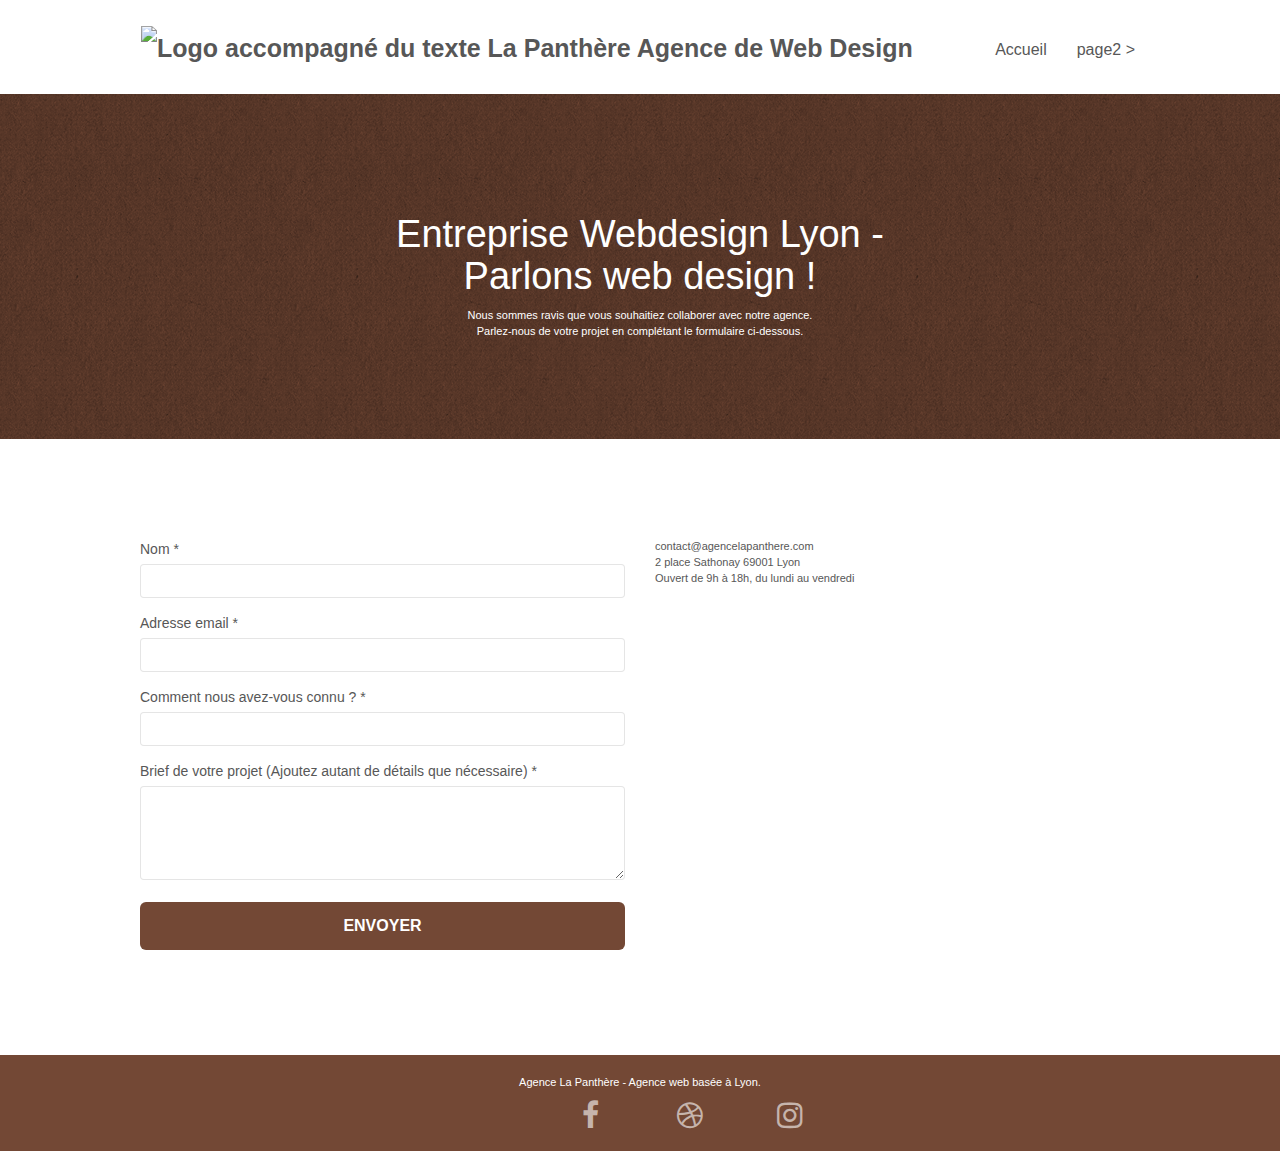
==== Entreprise-webdesign-Lyon-Contact.html @ c6a633c2 "Modification de la langue dans formulaire et suppression de l'attribut aria-required car inutile" ====
<!doctype html>
<html lang="fr">
<head>
    <meta charset="utf-8">
    <meta name="keywords" content="">
    <meta name="title" content="Entreprise Webdesign Lyon - La Panthère - Contact">
	<meta name="description" content="Vous recherchez une entreprise de webdesign à Lyon ou vous voulez tout simplement un site pour votre entreprise ? Vous êtes au bon endroit ! Découvrez les sites réalisés par notre équipe de graphistes et développeurs puis contactez-nous pour passer au votre.">
    <meta name="viewport" content="width=device-width, initial-scale=1.0, viewport-fit=cover">
	<meta name="robots" content="index, follow">
    <link rel="shortcut icon" type="image/png" href="favicon.jpg">
    
	<link rel="stylesheet" type="text/css" href="./css/bootstrap.css">
	<link rel="stylesheet" type="text/css" href="style.css">
	<link rel="stylesheet" type="text/css" href="./css/font-awesome.css">
	<link rel="stylesheet" type="text/css" href="./css/et-line.css">
	
    
	<script src="./js/jquery-2.1.0.js"></script>
	<script src="./js/bootstrap.js"></script>
	<script src="./js/blocs.js"></script>
	<script src="./js/jqBootstrapValidation.js"></script>
	<script src="./js/formHandler.js"></script>
    <title>page2</title>

    
<!-- Analytics -->
 
<!-- Analytics END -->
    
</head>
<body>
<!-- Principal conteneur -->
<div class="page-container">
    
<!-- bloc-0 -->
<header>
<div class="bloc bgc-white l-bloc " id="bloc-0">
	<div class="container bloc-sm">
		<nav class="navbar row">
			<div class="navbar-header">
				<a class="navbar-brand" href="index.html"><img src="img/agence-la-panthere-monochrome.svg" alt="Logo accompagné du texte La Panthère Agence de Web Design" height="40" /></a>
				<button id="nav-toggle" type="button" class="ui-navbar-toggle navbar-toggle" data-toggle="collapse" data-target=".navbar-1">
					<span class="sr-only">Toggle navigation</span><span class="icon-bar"></span><span class="icon-bar"></span><span class="icon-bar"></span>
				</button>
			</div>
			<div class="collapse navbar-collapse navbar-1 special-dropdown-nav">
				<ul class="site-navigation nav navbar-nav">
					<li>
						<a href="index.html">Accueil</a>
					</li>
					<li>
					</li>
					<li>
						<a href="Entreprise-webdesign-Lyon-Contact.html">page2 &gt;</a>
					</li>
				</ul>
			</div>
		</nav>
	</div>
</div>
</header>
<!-- bloc-0 END -->

<main>
<!-- bloc-6 -->
<div class="bloc bg-dots-bg bg-repeat bgc-atomic-tangerine d-bloc bloc-bg-texture texture-paper" id="bloc-6">
	<div class="container bloc-lg">
		<div class="row">
			<div class="col-sm-12">
				<h1 class="text-center hero-bloc-text tc-white">
					Entreprise Webdesign Lyon -<br>Parlons web design !
				</h1>
				<p class="text-center mg-lg tc-white tight-width-whitespace">
					Nous sommes ravis que vous souhaitiez collaborer avec notre agence.<br>
					Parlez-nous de votre projet en complétant le formulaire ci-dessous.
				</p>
			</div>
		</div>
	</div>
</div>
<!-- bloc-6 END -->

<!-- bloc-7 -->
<div class="bloc bgc-white l-bloc" id="bloc-7">
	<div class="container bloc-lg">
		<div class="row">
			<div class="col-sm-6">
				<form id="form_1" novalidate success-msg="Votre message a été envoyé." fail-msg="Désolé, il semble que notre serveur de messagerie ne réponde pas, Désolé pour la gêne occasionnée !">
					<div class="form-group" >
						<label for="name">
							Nom *
						</label>
						<input id="name" class="form-control" required />
					</div>
					<div class="form-group">
						<label for="email">
							Adresse email *
						</label>
						<input id="email" class="form-control" type="email" required />
					</div>
					<div class="form-group">
						<label for="input_504">
							Comment nous avez-vous connu ? *
						</label>
						<input class="form-control" required id="input_504" />
					</div>
					<div class="form-group">
						<label for="message">
							Brief de votre projet (Ajoutez autant de détails que nécessaire) *<br>
						</label><textarea id="message" class="form-control" rows="4" cols="50" required></textarea>
					</div> 
					<button class="bloc-button btn btn-lg btn-block cta-hero btn-atomic-tangerine" type="submit">
						Envoyer
					</button>
				</form>
			</div>
			<div class="col-sm-6">
				<p>
					contact@agencelapanthere.com<br>2 place Sathonay 69001 Lyon<br>Ouvert de 9h à 18h, du lundi au vendredi<br>
				</p>
			</div>
		</div>
	</div>
</div>
<!-- bloc-7 END -->

<!-- ScrollToTop Button -->
<a class="bloc-button btn btn-d scrollToTop" onclick="scrollToTarget('1')"><span class="fa fa-chevron-up"></span></a>
<!-- ScrollToTop Button END-->
</main>

<!-- Footer - bloc-8 -->
<footer>
<div class="bloc bgc-atomic-tangerine d-bloc" id="bloc-8">
	<div class="container bloc-sm">
		<div class="row">
			<div class="col-sm-12">
				<p class="text-center white">
					Agence La Panthère - Agence web basée à Lyon.<br>
				</p>
				<div class="row row-no-gutters social">
					<div class="col-sm-3">
						<div class="text-center">
							<a class="social" href="index.html"><!--<span class="fa fa-twitter icon-md">--></span></a>
						</div>
					</div>
					<div class="col-sm-3">
						<div class="text-center">
							<a class="social" href="index.html"><span class="fa fa-facebook icon-md"></span></a>
						</div>
					</div>
					<div class="col-sm-3">
						<div class="text-center">
							<a class="social" href="index.html"><span class="fa fa-dribbble icon-md"></span></a>
						</div>
					</div>
					<div class="col-sm-3">
						<div class="text-center">
							<a class="social" href="index.html"><span class="fa fa-instagram icon-md"></span></a>
						</div>
					</div>
				</div>
			</div>
		</div>
	</div>
</div>
</footer>
<!-- Footer - bloc-8 END -->

</div>
<!-- Principal conteneur END -->
    

</body>
</html>
---- style.css ----
body {
    margin: 0;
    padding: 0;
    background: #FFF;
    overflow-x: hidden;
    -webkit-font-smoothing: antialiased;
    -moz-osx-font-smoothing: grayscale;
}

a,
button {
    transition: all .3s ease-in-out;
    outline: none!important;
}

a:hover {
    text-decoration: none;
    cursor: pointer;
}

a:focus, button:focus {
    border: 1px solid black;
}

.texte {
    font-size: 22px;
    margin: 0px 30px;
}
.temoignage {
    font-size: 20px;
    font-style: italic; 
}
.client {
    font-size: 20px;
}
#page-loading-blocs-notifaction {
    position: fixed;
    top: 0;
    bottom: 0;
    width: 100%;
    z-index: 100000;
    background: #FFFFFF url("img/pageload-spinner.gif") no-repeat center center;
}

.bloc {
    width: 100%;
    clear: both;
    background: 50% 50% no-repeat;
    padding: 0 50px;
    -webkit-background-size: cover;
    -moz-background-size: cover;
    -o-background-size: cover;
    background-size: cover;
    position: relative;
}

.bloc .container {
    padding-left: 0;
    padding-right: 0;
}

.bloc-lg {
    padding: 100px 50px;
}

.bloc-md {
    padding: 50px;
}

.bloc-sm {
    padding: 20px 50px;
}

.bg-center,
.bg-l-edge,
.bg-r-edge,
.bg-t-edge,
.bg-b-edge,
.bg-tl-edge,
.bg-bl-edge,
.bg-tr-edge,
.bg-br-edge,
.bg-repeat {
    -webkit-background-size: auto!important;
    -moz-background-size: auto!important;
    -o-background-size: auto!important;
    background-size: auto!important;
}

.bg-repeat {
    background: repeat;
}

.bg-t-edge {
    background: top no-repeat;
}

.bloc-bg-texture::before {
    content: "";
    background-size: 2px 2px;
    position: absolute;
    top: 0;
    bottom: 0;
    left: 0;
    right: 0;
}

.texture-paper::before {
    background: url("img/texture-paper.png");
    background-size: 280px 280px;
}

.b-parallax {
    background-attachment: fixed;
}

.d-bloc {
    color: rgba(255, 255, 255, .7);
}

.d-bloc button:hover {
    color: rgba(255, 255, 255, .9);
}

.d-bloc .icon-round,
.d-bloc .icon-square,
.d-bloc .icon-rounded,
.d-bloc .icon-semi-rounded-a,
.d-bloc .icon-semi-rounded-b {
    border-color: rgba(255, 255, 255, .9);
}

.d-bloc .divider-h span {
    border-color: rgba(255, 255, 255, .2);
}

.d-bloc .a-btn,
.d-bloc .navbar a,
.d-bloc .navbar-brand,
.d-bloc a .icon-sm,
.d-bloc a .icon-md,
.d-bloc a .icon-lg,
.d-bloc a .icon-xl,
.d-bloc h1 a,
.d-bloc h2 a,
.d-bloc h3 a,
.d-bloc h4 a,
.d-bloc h5 a,
.d-bloc h6 a,
.d-bloc p a {
    color: rgba(255, 255, 255, .6);
}

.d-bloc .a-btn:hover,
.d-bloc .navbar a:hover,
.d-bloc .navbar-brand:hover,
.d-bloc a:hover .icon-sm,
.d-bloc a:hover .icon-md,
.d-bloc a:hover .icon-lg,
.d-bloc a:hover .icon-xl,
.d-bloc h1 a:hover,
.d-bloc h2 a:hover,
.d-bloc h3 a:hover,
.d-bloc h4 a:hover,
.d-bloc h5 a:hover,
.d-bloc h6 a:hover,
.d-bloc p a:hover {
    color: rgba(255, 255, 255, 1);
}

.d-bloc .navbar-toggle .icon-bar {
    background: rgba(255, 255, 255, 1);
}

.d-bloc .btn-wire,
.d-bloc .btn-wire:hover {
    color: rgba(255, 255, 255, 1);
    border-color: rgba(255, 255, 255, 1);
}

.d-bloc .panel {
    color: rgba(0, 0, 0, .5);
}

.d-bloc .panel button:hover {
    color: rgba(0, 0, 0, .7);
}

.d-bloc .panel icon {
    border-color: rgba(0, 0, 0, .7);
}

.d-bloc .panel .divider-h span {
    border-color: rgba(0, 0, 0, .1);
}

.d-bloc .panel .a-btn {
    color: rgba(0, 0, 0, .6);
}

.d-bloc .panel .a-btn:hover {
    color: rgba(0, 0, 0, 1);
}

.d-bloc .panel .btn-wire,
.d-bloc .panel .btn-wire:hover {
    color: rgba(0, 0, 0, .7);
    border-color: rgba(0, 0, 0, .3);
}

.d-bloc .panel,
.l-bloc {
    color: rgba(0, 0, 0, .5);
}

.d-bloc .panel button:hover,
.l-bloc button:hover {
    color: rgba(0, 0, 0, .7);
}

.l-bloc .icon-round,
.l-bloc .icon-square,
.l-bloc .icon-rounded,
.l-bloc .icon-semi-rounded-a,
.l-bloc .icon-semi-rounded-b {
    border-color: rgba(0, 0, 0, .7);
}

.d-bloc .panel .divider-h span,
.l-bloc .divider-h span {
    border-color: rgba(0, 0, 0, .1);
}

.d-bloc .panel .a-btn,
.l-bloc .a-btn,
.l-bloc .navbar a,
.l-bloc .navbar-brand,
.l-bloc a .icon-sm,
.l-bloc a .icon-md,
.l-bloc a .icon-lg,
.l-bloc a .icon-xl,
.l-bloc h1 a,
.l-bloc h2 a,
.l-bloc h3 a,
.l-bloc h4 a,
.l-bloc h5 a,
.l-bloc h6 a,
.l-bloc p a {
    color: rgba(0, 0, 0, .6);
}

.d-bloc .panel .a-btn:hover,
.l-bloc .a-btn:hover,
.l-bloc .navbar a:hover,
.l-bloc .navbar-brand:hover,
.l-bloc a:hover .icon-sm,
.l-bloc a:hover .icon-md,
.l-bloc a:hover .icon-lg,
.l-bloc a:hover .icon-xl,
.l-bloc h1 a:hover,
.l-bloc h2 a:hover,
.l-bloc h3 a:hover,
.l-bloc h4 a:hover,
.l-bloc h5 a:hover,
.l-bloc h6 a:hover,
.l-bloc p a:hover {
    color: rgba(0, 0, 0, 1);
}

.l-bloc .navbar-toggle .icon-bar {
    color: rgba(0, 0, 0, .6);
}

.d-bloc .panel .btn-wire,
.d-bloc .panel .btn-wire:hover,
.l-bloc .btn-wire,
.l-bloc .btn-wire:hover {
    color: rgba(0, 0, 0, .7);
    border-color: rgba(0, 0, 0, .3);
}

.voffset {
    margin-top: 30px;
}

.voffset-lg {
    margin-top: 80px;
}

.row-no-gutters {
    margin-right: 0;
    margin-left: 0;
}

.row.row-no-gutters > [class^="col-"],
.row.row-no-gutters > [class*=" col-"] {
    padding-right: 0;
    padding-left: 0;
}

#bloc-1-hero h1 {
    font-size: 32px;
}

.navbar {
    margin-bottom: 0;
    z-index: 1;
}

.navbar-brand {
    height: auto;
    padding: 3px 15px;
    font-size: 25px;
    font-weight: normal;
    font-weight: 600;
    line-height: 44px;
}

.navbar-brand img {
    max-height: 200px;
    margin: 0 5px 0 0;
    display: inline;
}

.navbar-brand img[src$=svg] {
    min-width: 100px;
}

.nav-center .navbar-brand img {
    margin: 0;
}

.navbar .nav {
    padding-top: 2px;
    margin-right: -16px;
    float: right;
    z-index: 1;
}

.nav > li {
    float: left;
    margin-top: 4px;
    font-size: 16px;
}

.navbar-nav .open .dropdown-menu > li > a {
    text-align: inherit;
}

.nav > li a:hover,
.nav > li a:focus {
    background: transparent;
}

.navbar-toggle {
    margin: 10px 10px 0 0;
    border: 0px;
}

.navbar-toggle:hover {
    background: transparent!important;
}

.navbar-toggle .icon-bar {
    background-color: rgba(0, 0, 0, .5);
    width: 26px;
}

.nav-invert .navbar .nav {
    float: left;
}

.nav-invert .navbar-header,
.nav-invert .navbar-brand {
    float: right;
    position: relative;
    z-index: 2;
}

@media (min-width: 768px) {
    .site-navigation {
        position: absolute;
        top: 50%;
        right: 20px;
        transform: translate(0, -50%);
        -webkit-transform: translateY(-50%);
    }
    .nav > li .dropdown-menu a,
    .nav > li .dropdown-menu a:hover {
        color: #484848;
    }
    .nav-invert .site-navigation {
        left: 0;
        right: 0;
    }
    .nav-center {
        text-align: center;
    }
    .nav-center .navbar-header {
        width: 100%;
    }
    .nav-center .navbar-header,
    .nav-center .navbar-brand,
    .nav-center .nav > li {
        float: none;
        display: inline-block;
    }
    .nav-center .site-navigation {
        position: relative;
        width: 100%;
        right: 0;
        margin-right: 0px;
        margin-top: 20px;
    }
    .nav-center.mini-nav .navbar-toggle {
        float: none;
        margin: 10px auto 0;
    }
}

.nav > li > .dropdown a {
    background: none!important;
    display: block;
    padding: 14px 15px;
}

nav .caret {
    margin: 0 5px;
}

.dropdown-menu .dropdown-menu {
    top: -8px;
    left: 100%;
}

.dropdown-menu .dropmenu-flow-right {
    top: 100%;
    left: 0;
    margin-left: -1px;
    border-top-left-radius: 0;
    border-top-right-radius: 0;
}

.dropdown-menu .dropdown span {
    border: 4px solid black;
    border-top-color: transparent;
    border-right-color: transparent;
    border-bottom-color: transparent;
    margin: 6px -5px 0 0!important;
    float: right;
}

.mg-md {
    margin-top: 10px;
    margin-bottom: 20px;
}

.mg-lg {
    margin-top: 10px;
    margin-bottom: 40px;
}

.btn {
    margin: 0 5px 5px 0;
}

.btn.pull-right {
    margin: 0 0 5px 5px;
}

.btn-d,
.btn-d:hover,
.btn-d:focus {
    color: #FFF;
    background: rgba(0, 0, 0, .3);
}

button {
    outline: none!important;
}

.btn-rd {
    border-radius: 40px;
}

.btn-clean {
    border: 1px solid rgba(0, 0, 0, .08);
    border-bottom-color: rgba(0, 0, 0, .1);
    text-shadow: 0 1px 0 rgba(0, 0, 1, .1);
    box-shadow: 0 1px 3px rgba(0, 0, 1, .25), inset 0 1px 0 0 rgba(255, 255, 255, .15);
}

.icon-md {
    font-size: 30px!important;
}

.icon-lg {
    font-size: 60px!important;
}

.sm-shadow {
    text-shadow: 0 1px 2px rgba(0, 0, 0, .3);
}

.panel-sq,
.panel-sq .panel-heading,
.panel-sq .panel-footer {
    border-radius: 0;
}

.panel-rd {
    border-radius: 30px;
}

.panel-rd .panel-heading {
    border-radius: 29px 29px 0 0;
}

.panel-rd .panel-footer {
    border-radius: 0 0 29px 29px;
}

.form-control {
    border-color: rgba(0, 0, 0, .1);
    box-shadow: none;
}

.scrollToTop {
    width: 40px;
    height: 40px;
    position: fixed;
    bottom: 20px;
    right: 20px;
    opacity: 0;
    z-index: 500;
    transition: all .3s ease-in-out;
}

.scrollToTop span {
    margin-top: 6px;
}

.showScrollTop {
    font-size: 14px;
    opacity: 1;
}

a[data-lightbox] {
    position: relative;
    display: block;
    text-align: center;
}

a[data-lightbox]:hover::before {
    content: "+";
    font-family: "HelveticaNeue-Light", "Helvetica Neue Light", "Helvetica Neue", Helvetica, Arial;
    font-size: 32px;
    width: 50px;
    height: 50px;
    margin-left: -25px;
    border-radius: 50%;
    background: rgba(0, 0, 0, .6);
    color: #FFF;
    font-weight: 100;
    z-index: 1;
    position: absolute;
    top: 50%;
    transform: translateY(-50%);
    -webkit-transform: translateY(-50%);
}

a[data-lightbox]:hover img {
    opacity: 0.6;
    -webkit-animation-fill-mode: none;
    animation-fill-mode: none;
}

#lightbox-modal {
    display: flex;
    align-items: center;
}

#lightbox-modal .modal-dialog {
    width: 90%;
    max-width: 900px;
    margin: 0 auto 0;
}

#lightbox-modal .modal-dialog img {
    max-height: 90vh;
    margin: 0 auto;
}

.lightbox-caption {
    padding: 20px;
    color: #FFF;
    background: rgba(0, 0, 0, .5);
    position: absolute;
    left: 15px;
    right: 15px;
    bottom: 5px;
}

.close-lightbox {
    color: #FFF;
    font-size: 30px;
    position: absolute;
    top: 20px;
    right: 20px;
    z-index: 20;
    background: rgba(0, 0, 0, .5);
    border: none;
    line-height: 30px;
    padding: 0 9px 5px;
    opacity: 0.3;
}

.close-lightbox:hover,
.next-lightbox:hover,
.prev-lightbox:hover {
    opacity: 1.0;
    color: #FFF;
}

.next-lightbox,
.prev-lightbox {
    font-size: 20px;
    color: rgba(255, 255, 255, .9);
    background: rgba(0, 0, 0, .5);
    transition: all .2s ease-in-out;
    position: absolute;
    top: 45%;
    z-index: 1;
    opacity: 0.4;
}

.next-lightbox {
    padding: 6px 8px 1px 13px;
    right: 25px;
}

.prev-lightbox {
    padding: 6px 13px 1px 10px;
    left: 25px;
}

.snapshot-lb .modal-body {
    padding-bottom: 45px;
}

.snapshot-lb .lightbox-caption {
    padding: 0;
    color: rgba(0, 0, 0, .5);
    background: none;
}

h1,
h2,
h3,
h4,
h5,
h6,
p,
label,
.btn,
a {
    font-family: "helvetica";
    font-weight: 400;
    color: #575757!important;
}

.container {
    max-width: 1000px;
}

.hero-bloc-text {
    font-size: 38px;
}

.hero-bloc-text-sub {
    font-size: 36px;
}

.statement-bloc-text {
    line-height: 26px;
    font-style: italic;
    font-size: 20px;
    text-align: center;
    font-weight: lighter;
    max-width: 520px;
    margin: auto auto auto auto;
}

p {
    font-size: 11px;
}

.tight-width-whitespace {
    max-width: 600px;
    margin: auto auto auto auto;
}

.h1 {
    font-size: 20px;
    font-family: "Open Sans";
}

.cta-hero {
    margin-top: 22px;
    color: #FFFFFF!important;
    text-transform: uppercase;
    padding: 12px 28px 12px 28px;
    font-size: 16px;
    font-weight: 700;
}

.social {
    max-width: 400px;
    margin: auto auto auto auto;
}

h2 {
    font-size: 22px;
    line-height: 1.4em;
}

h3 {
    font-size: 15px;
    text-transform: uppercase;
    font-weight: 700;
    color: #333333!important;
}

.med-width-whitespace {
    max-width: 800px;
    margin: auto auto auto auto;
    box-shadow: 0px 0px 0px #000000;
}

h1 {
    color: #333333!important;
}

h4 {
    color: #333333!important;
}

.icons {
    margin-bottom: 14px;
    margin-top: 24px;
}

.white {
    color: #FFFFFF!important;
}

.portfolio-thumb {
    margin-bottom: 24px;
}

.portfolio-row {
    margin-bottom: 44px;
    margin-top: 50px;
}

.avatar {
    box-shadow: 0px 4px 9px rgba(0, 0, 0, 0.3);
}

.black-background {
    background-color: rgba(165, 147, 99, 0.7);
    padding: 40px 40px 40px 40px;
}

.bold-link {
    font-weight: 900;
    text-decoration: underline!important;
}

.bgc-white {
    background-color: #FFFFFF;
}

.bgc-dark-slate-blue {
    background-color: #356073;
}

.bgc-atomic-tangerine {
    background-color: #734835;
}

.tc-white {
    color:#FFFFFF!important;
}

.btn-atomic-tangerine {
    background: #734835;
    color: #FFFFFF!important;
}

.btn-atomic-tangerine:hover {
    background: #8C7160!important;
    color: #FFFFFF!important;
}

.ltc-white {
    color: #FFFFFF!important;
}

.ltc-white:hover {
    color: #cccccc!important;
}

.ltc-atomic-tangerine {
    color: #734835!important;
}

.ltc-atomic-tangerine:hover {
    color: #8C7160!important;
}

.icon-dark-slate-blue {
    color: #356073!important;
    border-color: #356073!important;
}

.bg-dots-bg {
    background-image: url("img/dots-bg.png");
}

.bg-lines-h2-bg {
    background-image: url("img/lines-h2-bg.png");
}

.bg-banniere {
    background-image: url("img/agence-la-panthere.jpg");
}

.bg-presentation {
    background-image: url("img/image-de-presentation.bmp");
}

@media (max-width: 1024px) {
    .bloc {
        padding-left: 20px;
        padding-right: 20px;
    }
    .bloc.full-width-bloc,
    .bloc-tile-2.full-width-bloc .container,
    .bloc-tile-3.full-width-bloc .container,
    .bloc-tile-4.full-width-bloc .container {
        padding-left: 0;
        padding-right: 0;
    }
}

@media (max-width: 992px) and (min-width: 768px) {
    .navbar .nav {
        max-width: 80%
    }
    .nav-center.navbar .nav {
        max-width: 100%
    }
}

@media only screen and (min-device-width: 768px) and (max-device-width: 1024px) and (orientation: landscape) {
    .b-parallax {
        background-attachment: scroll;
    }
}

@media only screen and (min-device-width: 1024px) and (max-device-width: 1366px) and (-webkit-min-device-pixel-ratio: 1.5) {
    .b-parallax {
        background-attachment: scroll;
    }
}

@media (max-width: 991px) {
    .container {
        width: 100%;
    }
    .b-parallax {
        background-attachment: scroll;
    }
    .page-container,
    #hero-bloc {
        overflow-x: hidden;
        position: relative;
    }
    .bloc {
        padding-left: constant(safe-area-inset-left);
        padding-right: constant(safe-area-inset-right);
    }
    .bloc-group,
    .bloc-group .bloc {
        display: block;
        width: 100%;
    }
    .bloc-fill-screen .fill-bloc-top-edge,
    .bloc-fill-screen .fill-bloc-bottom-edge {
        padding: 0 20px;
        padding-left: constant(safe-area-inset-left);
        padding-right: constant(safe-area-inset-right);
    }
}

@media (max-width: 767px) {
    .page-container {
        overflow-x: hidden;
        position: relative;
    }
    h1,
    h2,
    h3,
    h4,
    h5,
    h6,
    p,
    #disqus_thread {
        padding-left: 10px!important;
        padding-right: 10px!important;
    }
    .b-parallax {
        background-attachment: scroll;
    }
    .navbar .nav {
        padding-top: 0;
        border-top: 1px solid rgba(0, 0, 0, .2);
        float: none!important;
    }
    .navbar.row {
        margin-left: 0;
        margin-right: 0;
    }
    .site-navigation {
        position: inherit;
        transform: none;
        -webkit-transform: none;
        -ms-transform: none;
    }
    .nav > li {
        margin-top: 0;
        border-bottom: 1px solid rgba(0, 0, 0, .1);
        background: rgba(0, 0, 0, .05);
        text-align: left;
        padding-left: 15px;
        width: 100%;
    }
    .nav > li:hover {
        background: rgba(0, 0, 0, .08);
    }
    .dropdown .dropdown a .caret {
        float: none;
        margin: 5px 0 0 10px!important;
        border: 4px solid black;
        border-bottom-color: transparent;
        border-right-color: transparent;
        border-left-color: transparent;
    }
    #hero-bloc .navbar .nav {
        background: rgba(0, 0, 0, .8);
    }
    #hero-bloc .navbar .nav a {
        color: rgba(255, 255, 255, .6);
    }
    .hero {
        padding: 50px 0;
    }
    .hero-nav {
        left: -1px;
        right: -1px;
    }
    .navbar-collapse {
        padding: 0;
        overflow-x: hidden;
        -webkit-box-shadow: none;
        box-shadow: none;
    }
    .navbar-brand img {
        max-height: 40px;
        width: auto;
    }
    .nav-invert .navbar-header {
        float: none;
        width: 100%;
    }
    .nav-invert .navbar-toggle {
        float: left;
        margin-left: 10px;
    }
    .bloc {
        padding-left: 0;
        padding-right: 0;
    }
    .bloc-xxl,
    .bloc-xl,
    .bloc-lg {
        padding: 40px 0;
    }
    .bloc-sm,
    .bloc-md {
        padding-left: 0;
        padding-right: 0;
    }
    .bloc-tile-2 .container,
    .bloc-tile-3 .container,
    .bloc-tile-4 .container,
    .bloc-fill-screen .fill-bloc-top-edge,
    .bloc-fill-screen .fill-bloc-bottom-edge {
        padding-left: 0;
        padding-right: 0;
    }
    .a-block {
        padding: 0 10px;
    }
    .btn-dwn {
        display: none;
    }
    .voffset {
        margin-top: 5px;
    }
    .voffset-md {
        margin-top: 20px;
    }
    .voffset-lg {
        margin-top: 30px;
    }
    form {
        padding: 5px;
    }
    .close-lightbox {
        display: inline-block;
    }
    .blocsapp-device-iphone5 {
        background-size: 216px 425px;
        padding-top: 60px;
        width: 216px;
        height: 425px;
    }
    .blocsapp-device-iphone5 img {
        width: 180px;
        height: 320px;
    }
}

@media (max-width: 400px) {
    .bloc {
        padding-left: 0;
        padding-right: 0;
    }
}

@media (max-width: 767px) {
    .bloc-mob-center-text {
        text-align: center;
    }
}
---- css/et-line.css ----
@font-face {
    font-family: et-line;
    src: url(../fonts/et-line.eot);
    src: url(../fonts/et-line.eot?#iefix) format('embedded-opentype'), url(../fonts/et-line.woff) format('woff'), url(../fonts/et-line.ttf) format('truetype'), url(../fonts/et-line.svg#et-line) format('svg');
    font-weight: 400;
    font-style: normal
}

.et-icon-adjustments,
.et-icon-alarmclock,
.et-icon-anchor,
.et-icon-aperture,
.et-icon-attachment,
.et-icon-bargraph,
.et-icon-basket,
.et-icon-beaker,
.et-icon-bike,
.et-icon-book-open,
.et-icon-briefcase,
.et-icon-browser,
.et-icon-calendar,
.et-icon-camera,
.et-icon-caution,
.et-icon-chat,
.et-icon-circle-compass,
.et-icon-clipboard,
.et-icon-clock,
.et-icon-cloud,
.et-icon-compass,
.et-icon-desktop,
.et-icon-dial,
.et-icon-document,
.et-icon-documents,
.et-icon-download,
.et-icon-dribbble,
.et-icon-edit,
.et-icon-envelope,
.et-icon-expand,
.et-icon-facebook,
.et-icon-flag,
.et-icon-focus,
.et-icon-gears,
.et-icon-genius,
.et-icon-gift,
.et-icon-global,
.et-icon-globe,
.et-icon-googleplus,
.et-icon-grid,
.et-icon-happy,
.et-icon-hazardous,
.et-icon-heart,
.et-icon-hotairballoon,
.et-icon-hourglass,
.et-icon-key,
.et-icon-laptop,
.et-icon-layers,
.et-icon-lifesaver,
.et-icon-lightbulb,
.et-icon-linegraph,
.et-icon-linkedin,
.et-icon-lock,
.et-icon-magnifying-glass,
.et-icon-map,
.et-icon-map-pin,
.et-icon-megaphone,
.et-icon-mic,
.et-icon-mobile,
.et-icon-newspaper,
.et-icon-notebook,
.et-icon-paintbrush,
.et-icon-paperclip,
.et-icon-pencil,
.et-icon-phone,
.et-icon-picture,
.et-icon-pictures,
.et-icon-piechart,
.et-icon-presentation,
.et-icon-pricetags,
.et-icon-printer,
.et-icon-profile-female,
.et-icon-profile-male,
.et-icon-puzzle,
.et-icon-quote,
.et-icon-recycle,
.et-icon-refresh,
.et-icon-ribbon,
.et-icon-rss,
.et-icon-sad,
.et-icon-scissors,
.et-icon-scope,
.et-icon-search,
.et-icon-shield,
.et-icon-speedometer,
.et-icon-strategy,
.et-icon-streetsign,
.et-icon-tablet,
.et-icon-target,
.et-icon-telescope,
.et-icon-toolbox,
.et-icon-tools,
.et-icon-tools-2,
.et-icon-trophy,
.et-icon-tumblr,
.et-icon-twitter,
.et-icon-upload,
.et-icon-video,
.et-icon-wallet,
.et-icon-wine {
    font-family: et-line;
    speak: none;
    font-style: normal;
    font-weight: 400;
    font-variant: normal;
    text-transform: none;
    line-height: 1;
    -webkit-font-smoothing: antialiased;
    -moz-osx-font-smoothing: grayscale;
    display: inline-block
}

.et-icon-mobile:before {
    content: "\e000"
}

.et-icon-laptop:before {
    content: "\e001"
}

.et-icon-desktop:before {
    content: "\e002"
}

.et-icon-tablet:before {
    content: "\e003"
}

.et-icon-phone:before {
    content: "\e004"
}

.et-icon-document:before {
    content: "\e005"
}

.et-icon-documents:before {
    content: "\e006"
}

.et-icon-search:before {
    content: "\e007"
}

.et-icon-clipboard:before {
    content: "\e008"
}

.et-icon-newspaper:before {
    content: "\e009"
}

.et-icon-notebook:before {
    content: "\e00a"
}

.et-icon-book-open:before {
    content: "\e00b"
}

.et-icon-browser:before {
    content: "\e00c"
}

.et-icon-calendar:before {
    content: "\e00d"
}

.et-icon-presentation:before {
    content: "\e00e"
}

.et-icon-picture:before {
    content: "\e00f"
}

.et-icon-pictures:before {
    content: "\e010"
}

.et-icon-video:before {
    content: "\e011"
}

.et-icon-camera:before {
    content: "\e012"
}

.et-icon-printer:before {
    content: "\e013"
}

.et-icon-toolbox:before {
    content: "\e014"
}

.et-icon-briefcase:before {
    content: "\e015"
}

.et-icon-wallet:before {
    content: "\e016"
}

.et-icon-gift:before {
    content: "\e017"
}

.et-icon-bargraph:before {
    content: "\e018"
}

.et-icon-grid:before {
    content: "\e019"
}

.et-icon-expand:before {
    content: "\e01a"
}

.et-icon-focus:before {
    content: "\e01b"
}

.et-icon-edit:before {
    content: "\e01c"
}

.et-icon-adjustments:before {
    content: "\e01d"
}

.et-icon-ribbon:before {
    content: "\e01e"
}

.et-icon-hourglass:before {
    content: "\e01f"
}

.et-icon-lock:before {
    content: "\e020"
}

.et-icon-megaphone:before {
    content: "\e021"
}

.et-icon-shield:before {
    content: "\e022"
}

.et-icon-trophy:before {
    content: "\e023"
}

.et-icon-flag:before {
    content: "\e024"
}

.et-icon-map:before {
    content: "\e025"
}

.et-icon-puzzle:before {
    content: "\e026"
}

.et-icon-basket:before {
    content: "\e027"
}

.et-icon-envelope:before {
    content: "\e028"
}

.et-icon-streetsign:before {
    content: "\e029"
}

.et-icon-telescope:before {
    content: "\e02a"
}

.et-icon-gears:before {
    content: "\e02b"
}

.et-icon-key:before {
    content: "\e02c"
}

.et-icon-paperclip:before {
    content: "\e02d"
}

.et-icon-attachment:before {
    content: "\e02e"
}

.et-icon-pricetags:before {
    content: "\e02f"
}

.et-icon-lightbulb:before {
    content: "\e030"
}

.et-icon-layers:before {
    content: "\e031"
}

.et-icon-pencil:before {
    content: "\e032"
}

.et-icon-tools:before {
    content: "\e033"
}

.et-icon-tools-2:before {
    content: "\e034"
}

.et-icon-scissors:before {
    content: "\e035"
}

.et-icon-paintbrush:before {
    content: "\e036"
}

.et-icon-magnifying-glass:before {
    content: "\e037"
}

.et-icon-circle-compass:before {
    content: "\e038"
}

.et-icon-linegraph:before {
    content: "\e039"
}

.et-icon-mic:before {
    content: "\e03a"
}

.et-icon-strategy:before {
    content: "\e03b"
}

.et-icon-beaker:before {
    content: "\e03c"
}

.et-icon-caution:before {
    content: "\e03d"
}

.et-icon-recycle:before {
    content: "\e03e"
}

.et-icon-anchor:before {
    content: "\e03f"
}

.et-icon-profile-male:before {
    content: "\e040"
}

.et-icon-profile-female:before {
    content: "\e041"
}

.et-icon-bike:before {
    content: "\e042"
}

.et-icon-wine:before {
    content: "\e043"
}

.et-icon-hotairballoon:before {
    content: "\e044"
}

.et-icon-globe:before {
    content: "\e045"
}

.et-icon-genius:before {
    content: "\e046"
}

.et-icon-map-pin:before {
    content: "\e047"
}

.et-icon-dial:before {
    content: "\e048"
}

.et-icon-chat:before {
    content: "\e049"
}

.et-icon-heart:before {
    content: "\e04a"
}

.et-icon-cloud:before {
    content: "\e04b"
}

.et-icon-upload:before {
    content: "\e04c"
}

.et-icon-download:before {
    content: "\e04d"
}

.et-icon-target:before {
    content: "\e04e"
}

.et-icon-hazardous:before {
    content: "\e04f"
}

.et-icon-piechart:before {
    content: "\e050"
}

.et-icon-speedometer:before {
    content: "\e051"
}

.et-icon-global:before {
    content: "\e052"
}

.et-icon-compass:before {
    content: "\e053"
}

.et-icon-lifesaver:before {
    content: "\e054"
}

.et-icon-clock:before {
    content: "\e055"
}

.et-icon-aperture:before {
    content: "\e056"
}

.et-icon-quote:before {
    content: "\e057"
}

.et-icon-scope:before {
    content: "\e058"
}

.et-icon-alarmclock:before {
    content: "\e059"
}

.et-icon-refresh:before {
    content: "\e05a"
}

.et-icon-happy:before {
    content: "\e05b"
}

.et-icon-sad:before {
    content: "\e05c"
}

.et-icon-facebook:before {
    content: "\e05d"
}

.et-icon-twitter:before {
    content: "\e05e"
}

.et-icon-googleplus:before {
    content: "\e05f"
}

.et-icon-rss:before {
    content: "\e060"
}

.et-icon-tumblr:before {
    content: "\e061"
}

.et-icon-linkedin:before {
    content: "\e062"
}

.et-icon-dribbble:before {
    content: "\e063"
}
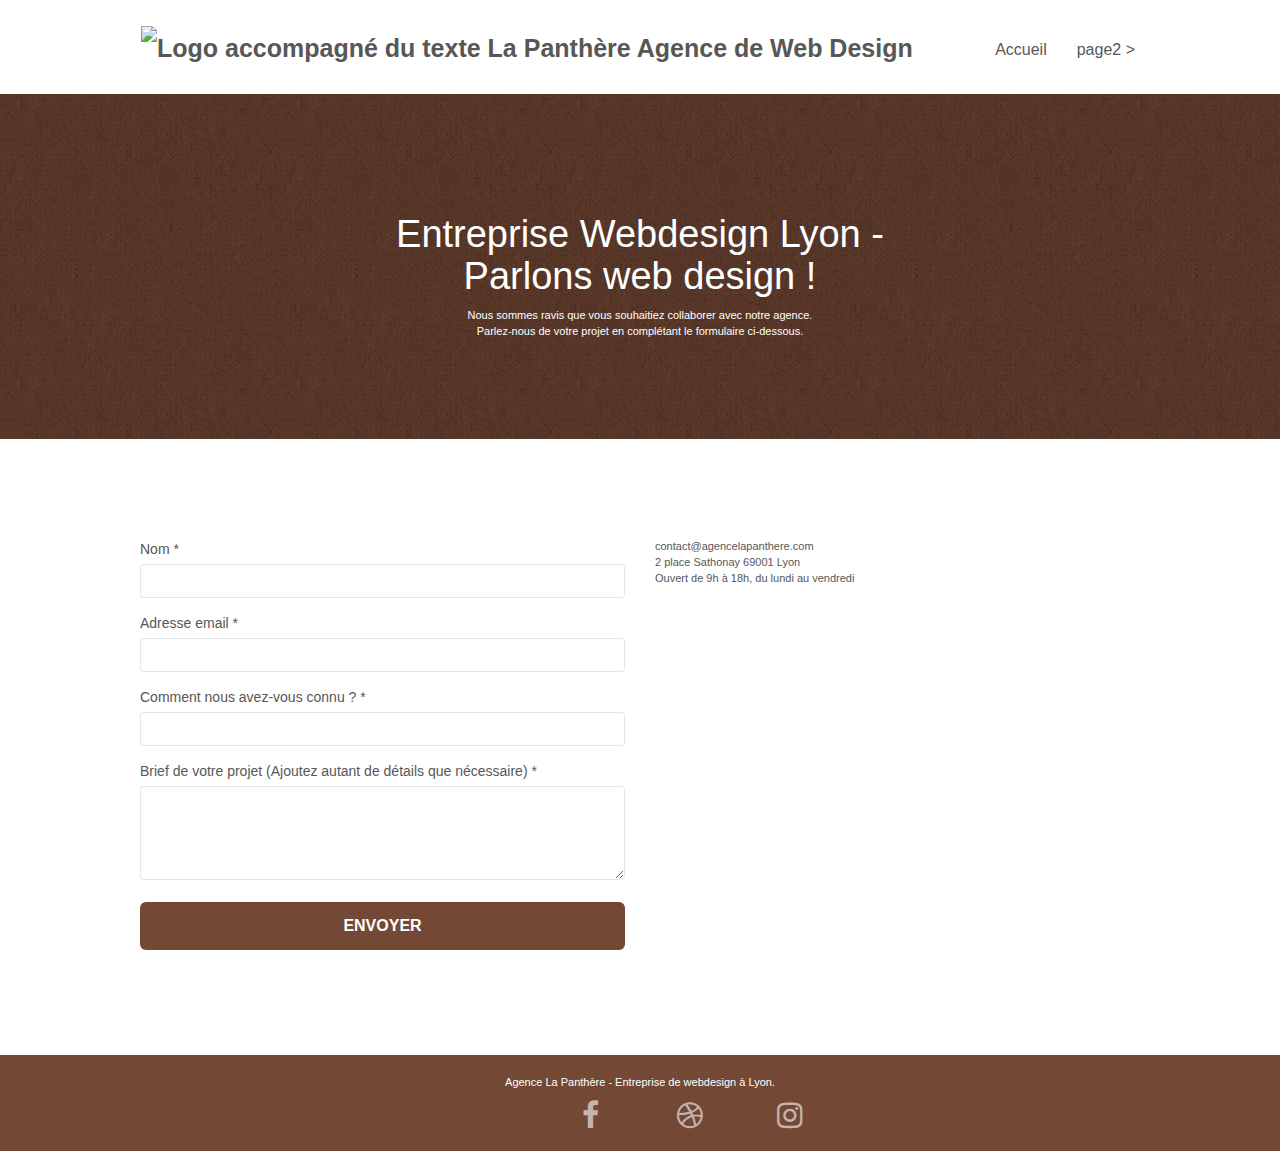
==== commit d747ed34: "ajout du mot clé et synonymes dans le site" ====
--- a/Entreprise-webdesign-Lyon-Contact.html
+++ b/Entreprise-webdesign-Lyon-Contact.html
@@ -136,7 +136,7 @@
 		<div class="row">
 			<div class="col-sm-12">
 				<p class="text-center white">
-					Agence La Panthère - Agence web basée à Lyon.<br>
+					Agence La Panthère - Entreprise de webdesign à Lyon.<br>
 				</p>
 				<div class="row row-no-gutters social">
 					<div class="col-sm-3">
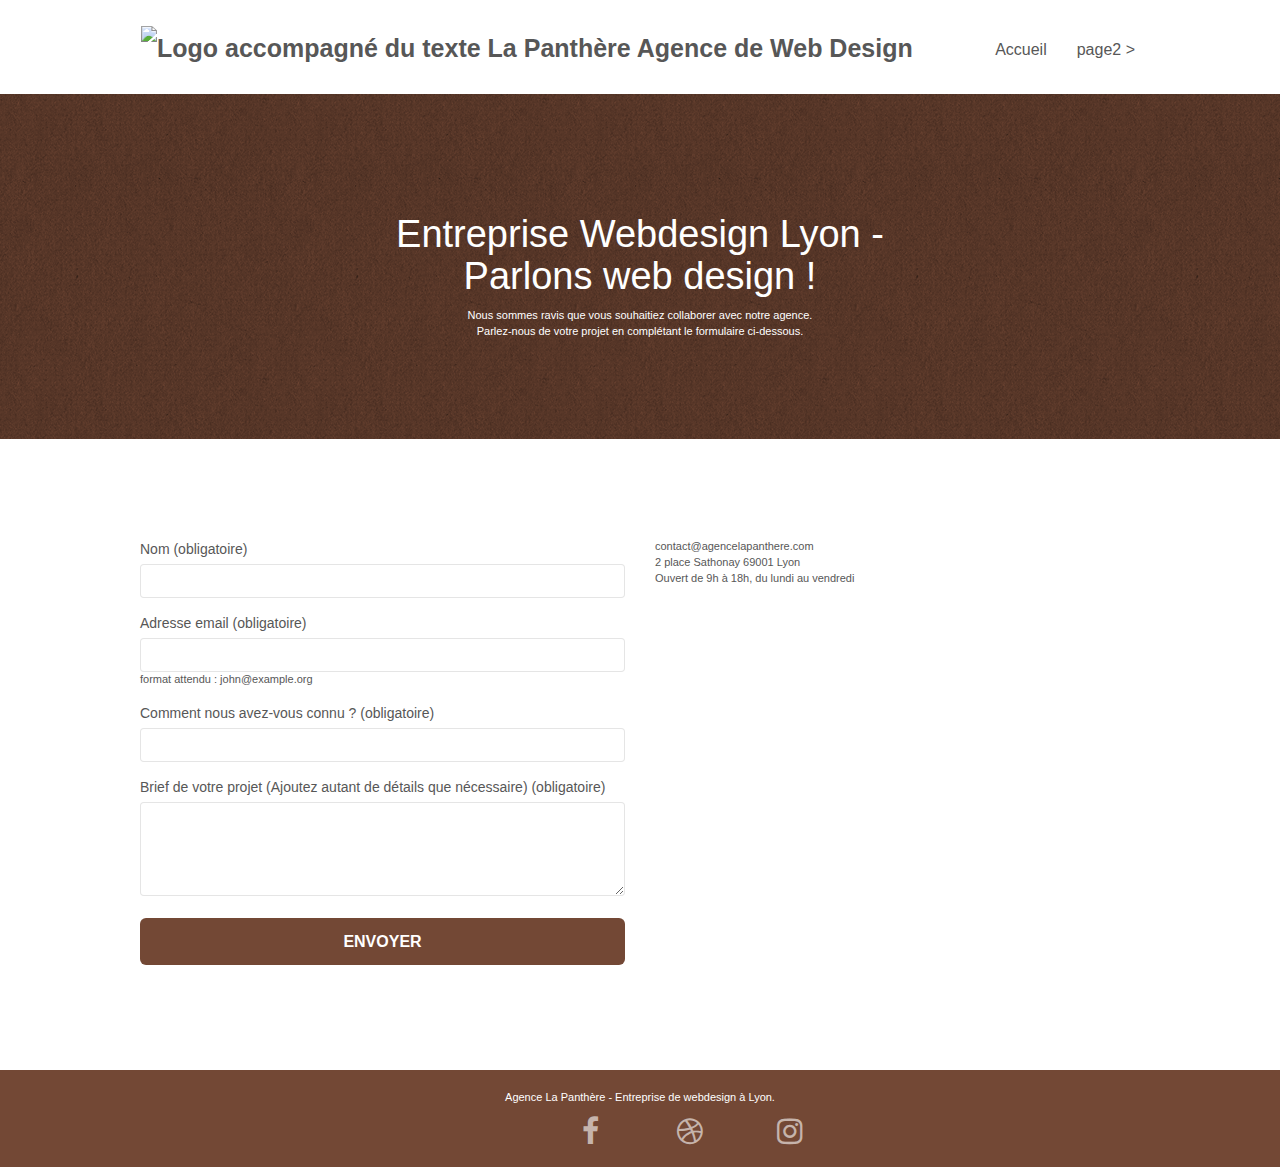
==== commit abe060eb: "ajout de balises html sémantiques, utilisation de ARIA, ajout d'un title," ====
--- a/Entreprise-webdesign-Lyon-Contact.html
+++ b/Entreprise-webdesign-Lyon-Contact.html
@@ -20,7 +20,7 @@
 	<script src="./js/blocs.js"></script>
 	<script src="./js/jqBootstrapValidation.js"></script>
 	<script src="./js/formHandler.js"></script>
-    <title>page2</title>
+    <title>Contact - Agence La Panthère</title>
 
     
 <!-- Analytics -->
@@ -33,37 +33,35 @@
 <div class="page-container">
     
 <!-- bloc-0 -->
-<header>
-<div class="bloc bgc-white l-bloc " id="bloc-0">
+<header class="bloc bgc-white l-bloc " id="bloc-0">
 	<div class="container bloc-sm">
 		<nav class="navbar row">
 			<div class="navbar-header">
 				<a class="navbar-brand" href="index.html"><img src="img/agence-la-panthere-monochrome.svg" alt="Logo accompagné du texte La Panthère Agence de Web Design" height="40" /></a>
-				<button id="nav-toggle" type="button" class="ui-navbar-toggle navbar-toggle" data-toggle="collapse" data-target=".navbar-1">
+				<button aria-controls="toggleNavbar" aria-expanded="false" aria-label="Toggle navigation" id="nav-toggle" type="button" class="ui-navbar-toggle navbar-toggle" data-toggle="collapse" data-target=".navbar-1">
 					<span class="sr-only">Toggle navigation</span><span class="icon-bar"></span><span class="icon-bar"></span><span class="icon-bar"></span>
 				</button>
 			</div>
 			<div class="collapse navbar-collapse navbar-1 special-dropdown-nav">
-				<ul class="site-navigation nav navbar-nav">
+				<ul class="site-navigation nav navbar-nav" id="toggleNavbar">
 					<li>
 						<a href="index.html">Accueil</a>
 					</li>
 					<li>
 					</li>
 					<li>
-						<a href="Entreprise-webdesign-Lyon-Contact.html">page2 &gt;</a>
+						<a href="Entreprise-webdesign-Lyon-Contact.html" aria-current="page">page2 &gt;</a>
 					</li>
 				</ul>
 			</div>
 		</nav>
 	</div>
-</div>
 </header>
 <!-- bloc-0 END -->
 
 <main>
 <!-- bloc-6 -->
-<div class="bloc bg-dots-bg bg-repeat bgc-atomic-tangerine d-bloc bloc-bg-texture texture-paper" id="bloc-6">
+<section class="bloc bg-dots-bg bg-repeat bgc-atomic-tangerine d-bloc bloc-bg-texture texture-paper" id="bloc-6">
 	<div class="container bloc-lg">
 		<div class="row">
 			<div class="col-sm-12">
@@ -77,36 +75,37 @@
 			</div>
 		</div>
 	</div>
-</div>
+</section>
 <!-- bloc-6 END -->
 
 <!-- bloc-7 -->
-<div class="bloc bgc-white l-bloc" id="bloc-7">
+<section class="bloc bgc-white l-bloc" id="bloc-7">
 	<div class="container bloc-lg">
 		<div class="row">
 			<div class="col-sm-6">
 				<form id="form_1" novalidate success-msg="Votre message a été envoyé." fail-msg="Désolé, il semble que notre serveur de messagerie ne réponde pas, Désolé pour la gêne occasionnée !">
 					<div class="form-group" >
 						<label for="name">
-							Nom *
+							Nom (obligatoire)
 						</label>
 						<input id="name" class="form-control" required />
 					</div>
 					<div class="form-group">
 						<label for="email">
-							Adresse email *
+							Adresse email (obligatoire)
 						</label>
-						<input id="email" class="form-control" type="email" required />
+						<input id="email" class="form-control" type="email" required aria-describedby="format-email"/>
+						<p id="format-email">format attendu : john@example.org</p>
 					</div>
 					<div class="form-group">
 						<label for="input_504">
-							Comment nous avez-vous connu ? *
+							Comment nous avez-vous connu ? (obligatoire)
 						</label>
 						<input class="form-control" required id="input_504" />
 					</div>
 					<div class="form-group">
 						<label for="message">
-							Brief de votre projet (Ajoutez autant de détails que nécessaire) *<br>
+							Brief de votre projet (Ajoutez autant de détails que nécessaire) (obligatoire)<br>
 						</label><textarea id="message" class="form-control" rows="4" cols="50" required></textarea>
 					</div> 
 					<button class="bloc-button btn btn-lg btn-block cta-hero btn-atomic-tangerine" type="submit">
@@ -121,17 +120,16 @@
 			</div>
 		</div>
 	</div>
-</div>
+</section>
 <!-- bloc-7 END -->
 
 <!-- ScrollToTop Button -->
-<a class="bloc-button btn btn-d scrollToTop" onclick="scrollToTarget('1')"><span class="fa fa-chevron-up"></span></a>
+<a class="bloc-button btn btn-d scrollToTop" onclick="scrollToTarget('1')" aria-label="bouton scroll to top"><span class="fa fa-chevron-up"></span></a>
 <!-- ScrollToTop Button END-->
 </main>
 
 <!-- Footer - bloc-8 -->
-<footer>
-<div class="bloc bgc-atomic-tangerine d-bloc" id="bloc-8">
+<footer class="bloc bgc-atomic-tangerine d-bloc" id="bloc-8">
 	<div class="container bloc-sm">
 		<div class="row">
 			<div class="col-sm-12">
@@ -163,7 +161,6 @@
 			</div>
 		</div>
 	</div>
-</div>
 </footer>
 <!-- Footer - bloc-8 END -->
 
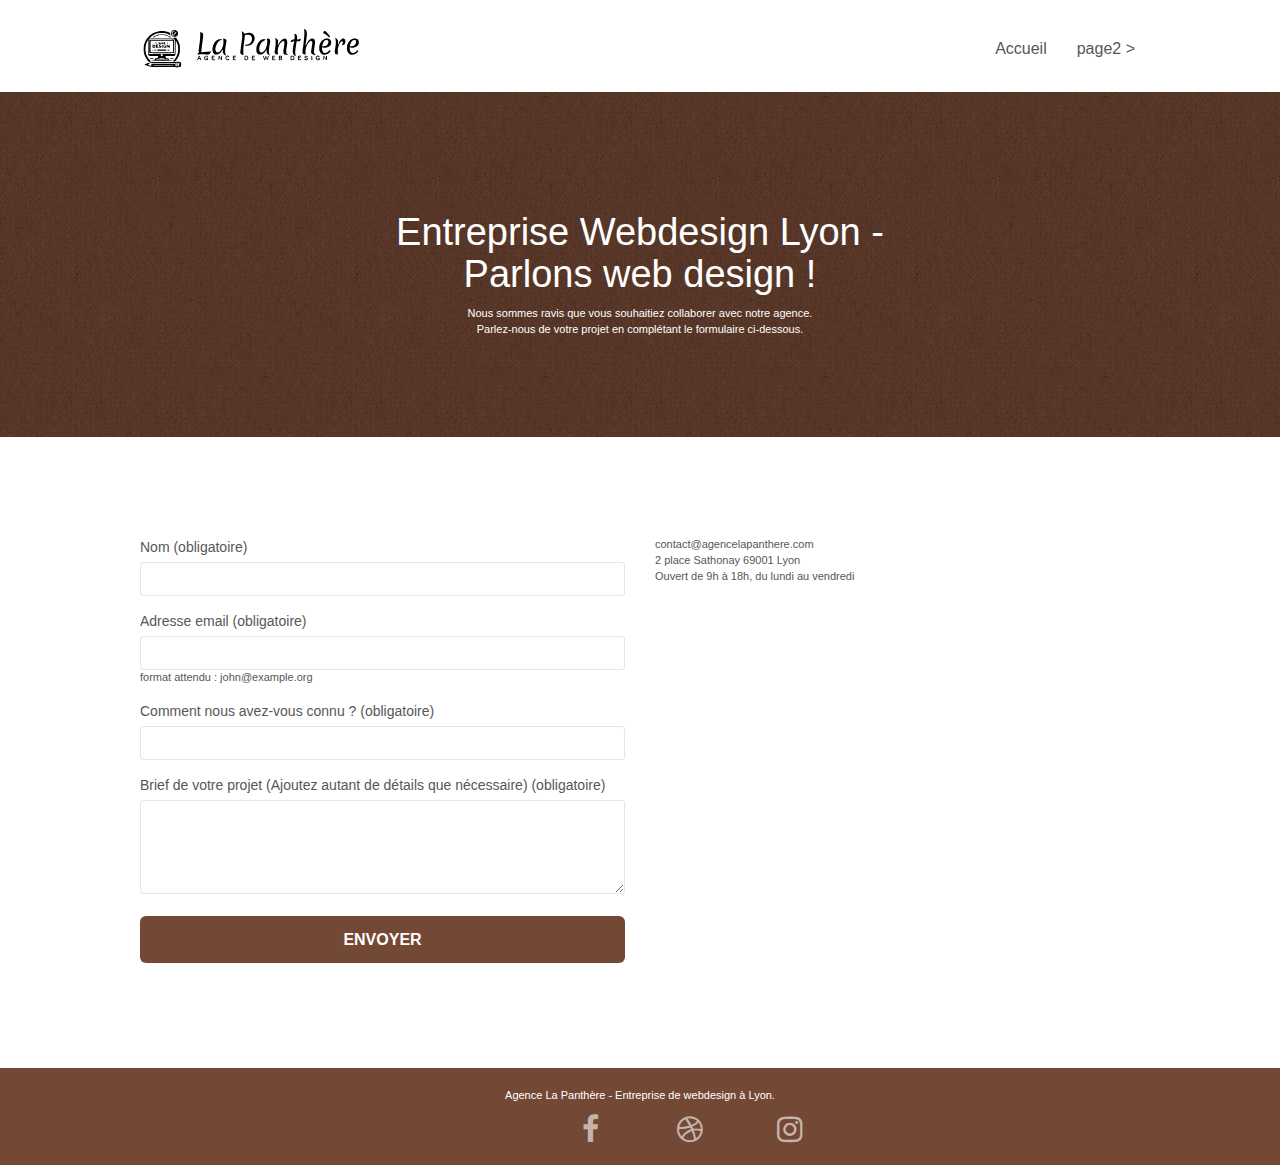
==== commit bbda1d53: "fichiers css minifies" ====
--- a/Entreprise-webdesign-Lyon-Contact.html
+++ b/Entreprise-webdesign-Lyon-Contact.html
@@ -7,19 +7,22 @@
 	<meta name="description" content="Vous recherchez une entreprise de webdesign à Lyon ou vous voulez tout simplement un site pour votre entreprise ? Vous êtes au bon endroit ! Découvrez les sites réalisés par notre équipe de graphistes et développeurs puis contactez-nous pour passer au votre.">
     <meta name="viewport" content="width=device-width, initial-scale=1.0, viewport-fit=cover">
 	<meta name="robots" content="index, follow">
-    <link rel="shortcut icon" type="image/png" href="favicon.jpg">
+    <link rel="shortcut icon" type="image/png" href="favicon.webp">
+
+	<link rel="preload" fetchpriority="high" as="image" href="img/texture-paper.webp" type="image/webp">
+
     
-	<link rel="stylesheet" type="text/css" href="./css/bootstrap.css">
-	<link rel="stylesheet" type="text/css" href="style.css">
-	<link rel="stylesheet" type="text/css" href="./css/font-awesome.css">
-	<link rel="stylesheet" type="text/css" href="./css/et-line.css">
+	<link rel="stylesheet" type="text/css" href="./css-minifier/bootstrap.min.css" media="all">
+	<link rel="stylesheet" type="text/css" href="style.min.css" media="all">
+	<link rel="stylesheet" type="text/css" href="./css-minifier/font-awesome.min.css" media="all">
+	<link rel="stylesheet" type="text/css" href="./css-minifier/et-line.min.css" media="all">
 	
     
-	<script src="./js/jquery-2.1.0.js"></script>
-	<script src="./js/bootstrap.js"></script>
-	<script src="./js/blocs.js"></script>
-	<script src="./js/jqBootstrapValidation.js"></script>
-	<script src="./js/formHandler.js"></script>
+	<script src="./js-minifier/jquery-2.1.0.min.js" defer></script>
+	<script src="./js-minifier/bootsrap.min.js" defer></script>
+	<script src="./js-minifier/blocs.min.js" defer></script>
+	<script src="./js-minifier/jqBootstrapValidation.min.js" defer></script>
+	<script src="./js-minifier/formHandler.min.js" defer></script>
     <title>Contact - Agence La Panthère</title>
 
     
@@ -46,8 +49,6 @@
 				<ul class="site-navigation nav navbar-nav" id="toggleNavbar">
 					<li>
 						<a href="index.html">Accueil</a>
-					</li>
-					<li>
 					</li>
 					<li>
 						<a href="Entreprise-webdesign-Lyon-Contact.html" aria-current="page">page2 &gt;</a>
@@ -124,7 +125,7 @@
 <!-- bloc-7 END -->
 
 <!-- ScrollToTop Button -->
-<a class="bloc-button btn btn-d scrollToTop" onclick="scrollToTarget('1')" aria-label="bouton scroll to top"><span class="fa fa-chevron-up"></span></a>
+<a class="bloc-button btn btn-d scrollToTop" onclick="scrollToTarget('1')" aria-label="bouton scroll to top"><span class="fa fa-chevron-up"> </span></a>
 <!-- ScrollToTop Button END-->
 </main>
 
@@ -139,22 +140,22 @@
 				<div class="row row-no-gutters social">
 					<div class="col-sm-3">
 						<div class="text-center">
-							<a class="social" href="index.html"><!--<span class="fa fa-twitter icon-md">--></span></a>
+							<a class="social" href="index.html" aria-label="Twitter de l'agence"><!--<span class="fa fa-twitter icon-md" ></span>--></a>
 						</div>
 					</div>
 					<div class="col-sm-3">
 						<div class="text-center">
-							<a class="social" href="index.html"><span class="fa fa-facebook icon-md"></span></a>
+							<a class="social" href="index.html" aria-label="Facebook de l'agence"><span class="fa fa-facebook icon-md" ></span></a>
 						</div>
 					</div>
 					<div class="col-sm-3">
 						<div class="text-center">
-							<a class="social" href="index.html"><span class="fa fa-dribbble icon-md"></span></a>
+							<a class="social" href="index.html" aria-label="Dribble de l'agence"><span class="fa fa-dribbble icon-md" ></span></a>
 						</div>
 					</div>
 					<div class="col-sm-3">
 						<div class="text-center">
-							<a class="social" href="index.html"><span class="fa fa-instagram icon-md"></span></a>
+							<a class="social" href="index.html" aria-label="Instagram de l'agence"><span class="fa fa-instagram icon-md" ></span></a>
 						</div>
 					</div>
 				</div>
--- a/style.min.css
+++ b/style.min.css
@@ -0,0 +1 @@
+body{margin:0;padding:0;background:#FFF;overflow-x:hidden;-webkit-font-smoothing:antialiased;-moz-osx-font-smoothing:grayscale}a,button{transition:all .3s ease-in-out}a:hover{text-decoration:none;cursor:pointer}#page-loading-blocs-notifaction{position:fixed;top:0;bottom:0;width:100%;z-index:100000;background:#fff url("img/pageload-spinner.gif") no-repeat center center}.bloc{width:100%;clear:both;background:50% 50% no-repeat;padding:0 50px;-webkit-background-size:cover;-moz-background-size:cover;-o-background-size:cover;background-size:cover;position:relative}.bloc .container{padding-left:0;padding-right:0}.bloc-lg{padding:100px 50px}.bloc-md{padding:50px}.bloc-sm{padding:20px 50px}.bg-center,.bg-l-edge,.bg-r-edge,.bg-t-edge,.bg-b-edge,.bg-tl-edge,.bg-bl-edge,.bg-tr-edge,.bg-br-edge,.bg-repeat{-webkit-background-size:auto !important;-moz-background-size:auto !important;-o-background-size:auto !important;background-size:auto !important}.bg-repeat{background:repeat}.bg-t-edge{background:top no-repeat}.bloc-bg-texture::before{content:"";background-size:2px 2px;position:absolute;top:0;bottom:0;left:0;right:0}.texture-paper::before{background:url("img/texture-paper.webp");background-size:280px 280px}.b-parallax{background-attachment:fixed}.d-bloc{color:rgba(255,255,255,.7)}.d-bloc button:hover{color:rgba(255,255,255,.9)}.d-bloc .icon-round,.d-bloc .icon-square,.d-bloc .icon-rounded,.d-bloc .icon-semi-rounded-a,.d-bloc .icon-semi-rounded-b{border-color:rgba(255,255,255,.9)}.d-bloc .divider-h span{border-color:rgba(255,255,255,.2)}.d-bloc .a-btn,.d-bloc .navbar a,.d-bloc .navbar-brand,.d-bloc a .icon-sm,.d-bloc a .icon-md,.d-bloc a .icon-lg,.d-bloc a .icon-xl,.d-bloc h1 a,.d-bloc h2 a,.d-bloc h3 a,.d-bloc h4 a,.d-bloc h5 a,.d-bloc h6 a,.d-bloc p a{color:rgba(255,255,255,.6)}.d-bloc .a-btn:hover,.d-bloc .navbar a:hover,.d-bloc .navbar-brand:hover,.d-bloc a:hover .icon-sm,.d-bloc a:hover .icon-md,.d-bloc a:hover .icon-lg,.d-bloc a:hover .icon-xl,.d-bloc h1 a:hover,.d-bloc h2 a:hover,.d-bloc h3 a:hover,.d-bloc h4 a:hover,.d-bloc h5 a:hover,.d-bloc h6 a:hover,.d-bloc p a:hover{color:rgba(255,255,255,1)}.d-bloc .navbar-toggle .icon-bar{background:rgba(255,255,255,1)}.d-bloc .btn-wire,.d-bloc .btn-wire:hover{color:rgba(255,255,255,1);border-color:rgba(255,255,255,1)}.d-bloc .panel{color:rgba(0,0,0,.5)}.d-bloc .panel button:hover{color:rgba(0,0,0,.7)}.d-bloc .panel icon{border-color:rgba(0,0,0,.7)}.d-bloc .panel .divider-h span{border-color:rgba(0,0,0,.1)}.d-bloc .panel .a-btn{color:rgba(0,0,0,.6)}.d-bloc .panel .a-btn:hover{color:rgba(0,0,0,1)}.d-bloc .panel .btn-wire,.d-bloc .panel .btn-wire:hover{color:rgba(0,0,0,.7);border-color:rgba(0,0,0,.3)}.d-bloc .panel,.l-bloc{color:rgba(0,0,0,.5)}.d-bloc .panel button:hover,.l-bloc button:hover{color:rgba(0,0,0,.7)}.l-bloc .icon-round,.l-bloc .icon-square,.l-bloc .icon-rounded,.l-bloc .icon-semi-rounded-a,.l-bloc .icon-semi-rounded-b{border-color:rgba(0,0,0,.7)}.d-bloc .panel .divider-h span,.l-bloc .divider-h span{border-color:rgba(0,0,0,.1)}.d-bloc .panel .a-btn,.l-bloc .a-btn,.l-bloc .navbar a,.l-bloc .navbar-brand,.l-bloc a .icon-sm,.l-bloc a .icon-md,.l-bloc a .icon-lg,.l-bloc a .icon-xl,.l-bloc h1 a,.l-bloc h2 a,.l-bloc h3 a,.l-bloc h4 a,.l-bloc h5 a,.l-bloc h6 a,.l-bloc p a{color:rgba(0,0,0,.6)}.d-bloc .panel .a-btn:hover,.l-bloc .a-btn:hover,.l-bloc .navbar a:hover,.l-bloc .navbar-brand:hover,.l-bloc a:hover .icon-sm,.l-bloc a:hover .icon-md,.l-bloc a:hover .icon-lg,.l-bloc a:hover .icon-xl,.l-bloc h1 a:hover,.l-bloc h2 a:hover,.l-bloc h3 a:hover,.l-bloc h4 a:hover,.l-bloc h5 a:hover,.l-bloc h6 a:hover,.l-bloc p a:hover{color:rgba(0,0,0,1)}.l-bloc .navbar-toggle .icon-bar{color:rgba(0,0,0,.6)}.d-bloc .panel .btn-wire,.d-bloc .panel .btn-wire:hover,.l-bloc .btn-wire,.l-bloc .btn-wire:hover{color:rgba(0,0,0,.7);border-color:rgba(0,0,0,.3)}.voffset{margin-top:30px}.voffset-lg{margin-top:80px}.row-no-gutters{margin-right:0;margin-left:0}.row.row-no-gutters>[class^="col-"],.row.row-no-gutters>[class*=" col-"]{padding-right:0;padding-left:0}#bloc-1-hero h1{font-size:32px}.navbar{margin-bottom:0;z-index:1}.navbar-brand{height:auto;padding:3px 15px;font-size:25px;font-weight:normal;font-weight:600;line-height:44px}.navbar-brand img{max-height:200px;margin:0 5px 0 0;display:inline}.navbar-brand img[src$=svg]{min-width:100px}.nav-center .navbar-brand img{margin:0}.navbar .nav{padding-top:2px;margin-right:-16px;float:right;z-index:1}.nav>li{float:left;margin-top:4px;font-size:16px}.navbar-nav .open .dropdown-menu>li>a{text-align:inherit}.nav>li a:hover,.nav>li a:focus{background:transparent}.navbar-toggle{margin:10px 10px 0 0;border:0}.navbar-toggle:hover{background:transparent !important}.navbar-toggle .icon-bar{background-color:rgba(0,0,0,.5);width:26px}.nav-invert .navbar .nav{float:left}.nav-invert .navbar-header,.nav-invert .navbar-brand{float:right;position:relative;z-index:2}@media(min-width:768px){.site-navigation{position:absolute;top:50%;right:20px;transform:translate(0,-50%);-webkit-transform:translateY(-50%)}.nav>li .dropdown-menu a,.nav>li .dropdown-menu a:hover{color:#484848}.nav-invert .site-navigation{left:0;right:0}.nav-center{text-align:center}.nav-center .navbar-header{width:100%}.nav-center .navbar-header,.nav-center .navbar-brand,.nav-center .nav>li{float:none;display:inline-block}.nav-center .site-navigation{position:relative;width:100%;right:0;margin-right:0;margin-top:20px}.nav-center.mini-nav .navbar-toggle{float:none;margin:10px auto 0}}.nav>li>.dropdown a{background:none !important;display:block;padding:14px 15px}nav .caret{margin:0 5px}.dropdown-menu .dropdown-menu{top:-8px;left:100%}.dropdown-menu .dropmenu-flow-right{top:100%;left:0;margin-left:-1px;border-top-left-radius:0;border-top-right-radius:0}.dropdown-menu .dropdown span{border:4px solid black;border-top-color:transparent;border-right-color:transparent;border-bottom-color:transparent;margin:6px -5px 0 0 !important;float:right}.mg-md{margin-top:10px;margin-bottom:20px}.mg-lg{margin-top:10px;margin-bottom:40px}.btn{margin:0 5px 5px 0}.btn.pull-right{margin:0 0 5px 5px}.btn-d,.btn-d:hover,.btn-d:focus{color:#FFF;background:rgba(0,0,0,.3)}.btn-rd{border-radius:40px}.btn-clean{border:1px solid rgba(0,0,0,.08);border-bottom-color:rgba(0,0,0,.1);text-shadow:0 1px 0 rgba(0,0,1,.1);box-shadow:0 1px 3px rgba(0,0,1,.25),inset 0 1px 0 0 rgba(255,255,255,.15)}.icon-md{font-size:30px !important}.icon-lg{font-size:60px !important}.sm-shadow{text-shadow:0 1px 2px rgba(0,0,0,.3)}.panel-sq,.panel-sq .panel-heading,.panel-sq .panel-footer{border-radius:0}.panel-rd{border-radius:30px}.panel-rd .panel-heading{border-radius:29px 29px 0 0}.panel-rd .panel-footer{border-radius:0 0 29px 29px}.form-control{border-color:rgba(0,0,0,.1);box-shadow:none}.scrollToTop{width:40px;height:40px;position:fixed;bottom:20px;right:20px;opacity:0;z-index:500;transition:all .3s ease-in-out}.scrollToTop span{margin-top:6px}.showScrollTop{font-size:14px;opacity:1}a[data-lightbox]{position:relative;display:block;text-align:center}a[data-lightbox]:hover::before{content:"+";font-family:"HelveticaNeue-Light","Helvetica Neue Light","Helvetica Neue",Helvetica,Arial;font-size:32px;width:50px;height:50px;margin-left:-25px;border-radius:50%;background:rgba(0,0,0,.6);color:#FFF;font-weight:100;z-index:1;position:absolute;top:50%;transform:translateY(-50%);-webkit-transform:translateY(-50%)}a[data-lightbox]:hover img{opacity:.6;-webkit-animation-fill-mode:none;animation-fill-mode:none}#lightbox-modal{display:flex;align-items:center}#lightbox-modal .modal-dialog{width:90%;max-width:900px;margin:0 auto 0}#lightbox-modal .modal-dialog img{max-height:90vh;margin:0 auto}.lightbox-caption{padding:20px;color:#FFF;background:rgba(0,0,0,.5);position:absolute;left:15px;right:15px;bottom:5px}.close-lightbox{color:#FFF;font-size:30px;position:absolute;top:20px;right:20px;z-index:20;background:rgba(0,0,0,.5);border:0;line-height:30px;padding:0 9px 5px;opacity:.3}.close-lightbox:hover,.next-lightbox:hover,.prev-lightbox:hover{opacity:1;color:#FFF}.next-lightbox,.prev-lightbox{font-size:20px;color:rgba(255,255,255,.9);background:rgba(0,0,0,.5);transition:all .2s ease-in-out;position:absolute;top:45%;z-index:1;opacity:.4}.next-lightbox{padding:6px 8px 1px 13px;right:25px}.prev-lightbox{padding:6px 13px 1px 10px;left:25px}.snapshot-lb .modal-body{padding-bottom:45px}.snapshot-lb .lightbox-caption{padding:0;color:rgba(0,0,0,.5);background:0}h1,h2,h3,h4,h5,h6,p,label,.btn,a{font-family:"helvetica";font-weight:400;color:#575757 !important}.container{max-width:1000px}.hero-bloc-text{font-size:38px}.hero-bloc-text-sub{font-size:36px}.statement-bloc-text{line-height:26px;font-style:italic;font-size:20px;text-align:center;font-weight:lighter;max-width:520px;margin:auto auto auto auto}p{font-size:11px}.tight-width-whitespace{max-width:600px;margin:auto auto auto auto}.h1{font-size:20px;font-family:"Open Sans"}.cta-hero{margin-top:22px;color:#fff !important;text-transform:uppercase;padding:12px 28px 12px 28px;font-size:16px;font-weight:700}.social{max-width:400px;margin:auto auto auto auto}h2{font-size:22px;line-height:1.4em}h3{font-size:15px;text-transform:uppercase;font-weight:700;color:#333 !important}.med-width-whitespace{max-width:800px;margin:auto auto auto auto;box-shadow:0 0 0 #000}h1{color:#333 !important}h4{color:#333 !important}.icons{margin-bottom:14px;margin-top:24px}.white{color:#fff !important}.portfolio-thumb{margin-bottom:24px}.portfolio-row{margin-bottom:44px;margin-top:50px}.avatar{box-shadow:0 4px 9px rgba(0,0,0,0.3)}.black-background{background-color:rgba(165,147,99,0.7);padding:40px 40px 40px 40px}.bold-link{font-weight:900;text-decoration:underline !important}.bgc-white{background-color:#fff}.bgc-dark-slate-blue{background-color:#356073}.bgc-atomic-tangerine{background-color:#734835}.tc-white{color:#fff !important}.btn-atomic-tangerine{background:#734835;color:#fff !important}.btn-atomic-tangerine:hover{background:#8c7160 !important;color:#fff !important}.ltc-white{color:#fff !important}.ltc-white:hover{color:#ccc !important}.ltc-atomic-tangerine{color:#734835 !important}.ltc-atomic-tangerine:hover{color:#8c7160 !important}.icon-dark-slate-blue{color:#356073 !important;border-color:#356073 !important}.bg-dots-bg{background-image:url("img/dots-bg.webp")}.bg-lines-h2-bg{background-image:url("img/lines-h2-bg.webp")}.bg-banniere{background-image:url("img/agence-la-panthere.webp")}.bg-presentation{background-image:url("img/image-de-presentation.webp")}@media(max-width:1024px){.bloc{padding-left:20px;padding-right:20px}.bloc.full-width-bloc,.bloc-tile-2.full-width-bloc .container,.bloc-tile-3.full-width-bloc .container,.bloc-tile-4.full-width-bloc .container{padding-left:0;padding-right:0}}@media(max-width:992px) and (min-width:768px){.navbar .nav{max-width:80%}.nav-center.navbar .nav{max-width:100%}}@media only screen and (min-device-width:768px) and (max-device-width:1024px) and (orientation:landscape){.b-parallax{background-attachment:scroll}}@media only screen and (min-device-width:1024px) and (max-device-width:1366px) and (-webkit-min-device-pixel-ratio:1.5){.b-parallax{background-attachment:scroll}}@media(max-width:991px){.container{width:100%}.b-parallax{background-attachment:scroll}.page-container,#hero-bloc{overflow-x:hidden;position:relative}.bloc{padding-left:constant(safe-area-inset-left);padding-right:constant(safe-area-inset-right)}.bloc-group,.bloc-group .bloc{display:block;width:100%}.bloc-fill-screen .fill-bloc-top-edge,.bloc-fill-screen .fill-bloc-bottom-edge{padding:0 20px;padding-left:constant(safe-area-inset-left);padding-right:constant(safe-area-inset-right)}}@media(max-width:767px){.page-container{overflow-x:hidden;position:relative}h1,h2,h3,h4,h5,h6,p,#disqus_thread{padding-left:10px !important;padding-right:10px !important}.b-parallax{background-attachment:scroll}.navbar .nav{padding-top:0;border-top:1px solid rgba(0,0,0,.2);float:none !important}.navbar.row{margin-left:0;margin-right:0}.site-navigation{position:inherit;transform:none;-webkit-transform:none;-ms-transform:none}.nav>li{margin-top:0;border-bottom:1px solid rgba(0,0,0,.1);background:rgba(0,0,0,.05);text-align:left;padding-left:15px;width:100%}.nav>li:hover{background:rgba(0,0,0,.08)}.dropdown .dropdown a .caret{float:none;margin:5px 0 0 10px !important;border:4px solid black;border-bottom-color:transparent;border-right-color:transparent;border-left-color:transparent}#hero-bloc .navbar .nav{background:rgba(0,0,0,.8)}#hero-bloc .navbar .nav a{color:rgba(255,255,255,.6)}.hero{padding:50px 0}.hero-nav{left:-1px;right:-1px}.navbar-collapse{padding:0;overflow-x:hidden;-webkit-box-shadow:none;box-shadow:none}.navbar-brand img{max-height:40px;width:auto}.nav-invert .navbar-header{float:none;width:100%}.nav-invert .navbar-toggle{float:left;margin-left:10px}.bloc{padding-left:0;padding-right:0}.bloc-xxl,.bloc-xl,.bloc-lg{padding:40px 0}.bloc-sm,.bloc-md{padding-left:0;padding-right:0}.bloc-tile-2 .container,.bloc-tile-3 .container,.bloc-tile-4 .container,.bloc-fill-screen .fill-bloc-top-edge,.bloc-fill-screen .fill-bloc-bottom-edge{padding-left:0;padding-right:0}.a-block{padding:0 10px}.btn-dwn{display:none}.voffset{margin-top:5px}.voffset-md{margin-top:20px}.voffset-lg{margin-top:30px}form{padding:5px}.close-lightbox{display:inline-block}.blocsapp-device-iphone5{background-size:216px 425px;padding-top:60px;width:216px;height:425px}.blocsapp-device-iphone5 img{width:180px;height:320px}}@media(max-width:400px){.bloc{padding-left:0;padding-right:0}}@media(max-width:767px){.bloc-mob-center-text{text-align:center}}.texte{font-size:22px;margin:0 30px}.temoignage{font-size:20px;font-style:italic}.client{font-size:20px;color:#575757}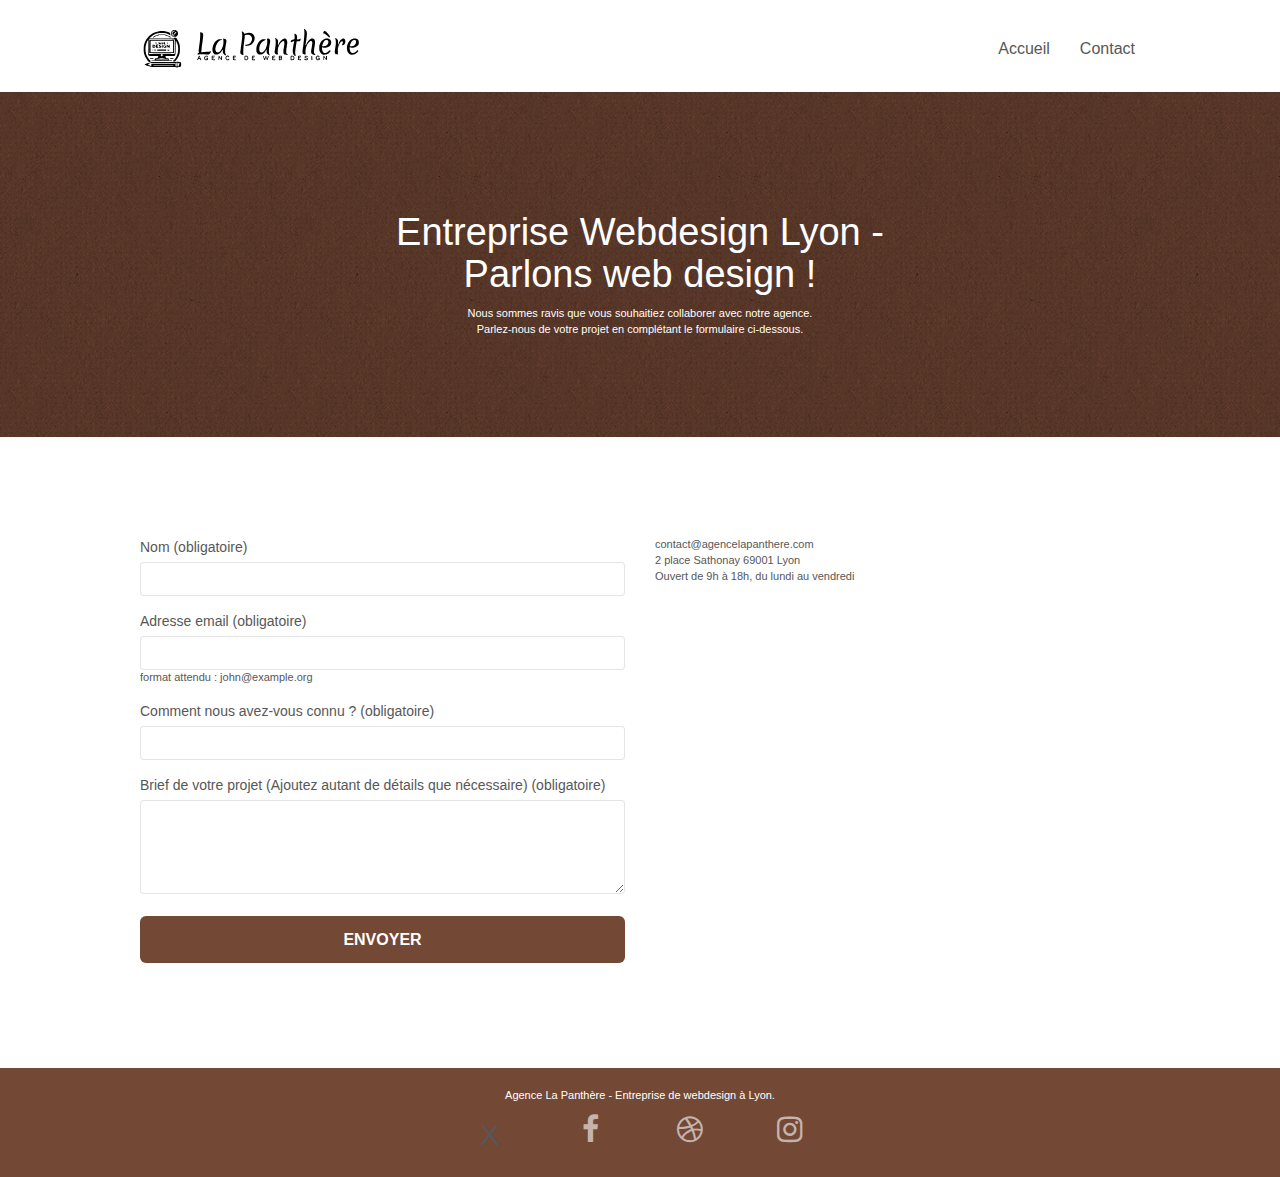
==== commit 1c68f639: "Ajustement texte navigation, nouvelle icone twitter" ====
--- a/Entreprise-webdesign-Lyon-Contact.html
+++ b/Entreprise-webdesign-Lyon-Contact.html
@@ -11,7 +11,6 @@
 
 	<link rel="preload" fetchpriority="high" as="image" href="img/texture-paper.webp" type="image/webp">
 
-    
 	<link rel="stylesheet" type="text/css" href="./css-minifier/bootstrap.min.css" media="all">
 	<link rel="stylesheet" type="text/css" href="style.min.css" media="all">
 	<link rel="stylesheet" type="text/css" href="./css-minifier/font-awesome.min.css" media="all">
@@ -51,7 +50,7 @@
 						<a href="index.html">Accueil</a>
 					</li>
 					<li>
-						<a href="Entreprise-webdesign-Lyon-Contact.html" aria-current="page">page2 &gt;</a>
+						<a href="Entreprise-webdesign-Lyon-Contact.html" aria-current="page">Contact</a>
 					</li>
 				</ul>
 			</div>
@@ -138,9 +137,9 @@
 					Agence La Panthère - Entreprise de webdesign à Lyon.<br>
 				</p>
 				<div class="row row-no-gutters social">
-					<div class="col-sm-3">
-						<div class="text-center">
-							<a class="social" href="index.html" aria-label="Twitter de l'agence"><!--<span class="fa fa-twitter icon-md" ></span>--></a>
+					<div class="col-sm-3 twitter">
+						<div class="text-center twitter__div">
+							<a class="social icon-md twitter__div__a" href="index.html" aria-label="Twitter de l'agence">X</a>
 						</div>
 					</div>
 					<div class="col-sm-3">
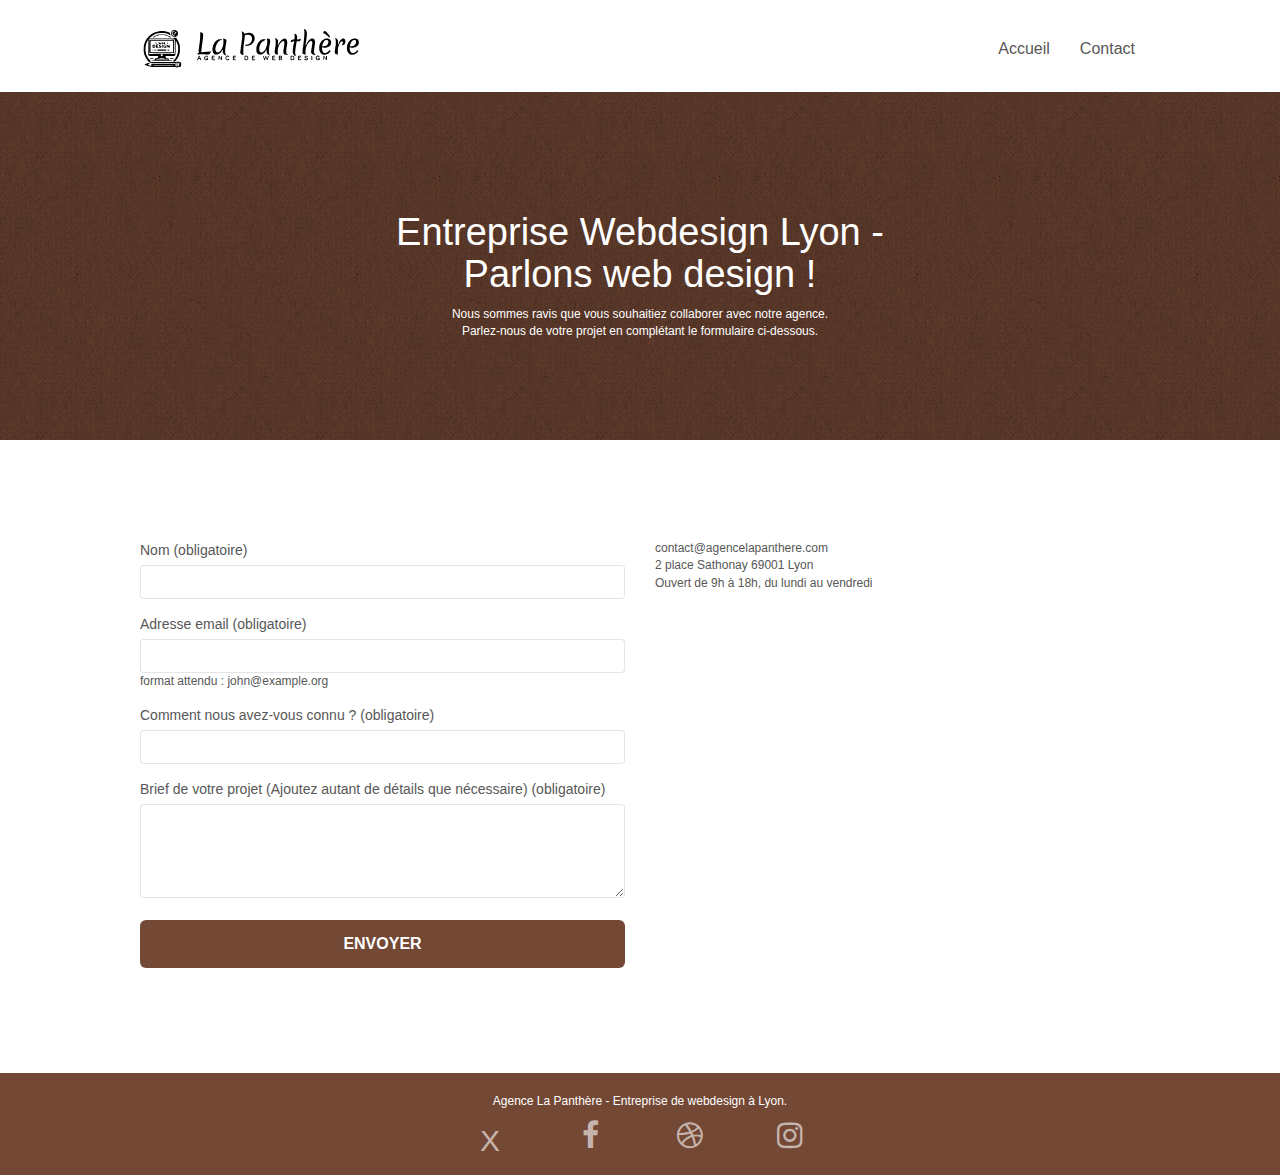
==== commit 62a4c090: "suppression des barres obliques de fin car inutiles" ====
--- a/Entreprise-webdesign-Lyon-Contact.html
+++ b/Entreprise-webdesign-Lyon-Contact.html
@@ -39,7 +39,7 @@
 	<div class="container bloc-sm">
 		<nav class="navbar row">
 			<div class="navbar-header">
-				<a class="navbar-brand" href="index.html"><img src="img/agence-la-panthere-monochrome.svg" alt="Logo accompagné du texte La Panthère Agence de Web Design" height="40" /></a>
+				<a class="navbar-brand" href="index.html"><img src="img/agence-la-panthere-monochrome.svg" alt="Logo accompagné du texte La Panthère Agence de Web Design" height="40" ></a>
 				<button aria-controls="toggleNavbar" aria-expanded="false" aria-label="Toggle navigation" id="nav-toggle" type="button" class="ui-navbar-toggle navbar-toggle" data-toggle="collapse" data-target=".navbar-1">
 					<span class="sr-only">Toggle navigation</span><span class="icon-bar"></span><span class="icon-bar"></span><span class="icon-bar"></span>
 				</button>
@@ -88,20 +88,20 @@
 						<label for="name">
 							Nom (obligatoire)
 						</label>
-						<input id="name" class="form-control" required />
+						<input id="name" class="form-control" required >
 					</div>
 					<div class="form-group">
 						<label for="email">
 							Adresse email (obligatoire)
 						</label>
-						<input id="email" class="form-control" type="email" required aria-describedby="format-email"/>
+						<input id="email" class="form-control" type="email" required aria-describedby="format-email">
 						<p id="format-email">format attendu : john@example.org</p>
 					</div>
 					<div class="form-group">
 						<label for="input_504">
 							Comment nous avez-vous connu ? (obligatoire)
 						</label>
-						<input class="form-control" required id="input_504" />
+						<input class="form-control" required id="input_504" >
 					</div>
 					<div class="form-group">
 						<label for="message">
--- a/style.min.css
+++ b/style.min.css
@@ -1 +1 @@
-body{margin:0;padding:0;background:#FFF;overflow-x:hidden;-webkit-font-smoothing:antialiased;-moz-osx-font-smoothing:grayscale}a,button{transition:all .3s ease-in-out}a:hover{text-decoration:none;cursor:pointer}#page-loading-blocs-notifaction{position:fixed;top:0;bottom:0;width:100%;z-index:100000;background:#fff url("img/pageload-spinner.gif") no-repeat center center}.bloc{width:100%;clear:both;background:50% 50% no-repeat;padding:0 50px;-webkit-background-size:cover;-moz-background-size:cover;-o-background-size:cover;background-size:cover;position:relative}.bloc .container{padding-left:0;padding-right:0}.bloc-lg{padding:100px 50px}.bloc-md{padding:50px}.bloc-sm{padding:20px 50px}.bg-center,.bg-l-edge,.bg-r-edge,.bg-t-edge,.bg-b-edge,.bg-tl-edge,.bg-bl-edge,.bg-tr-edge,.bg-br-edge,.bg-repeat{-webkit-background-size:auto !important;-moz-background-size:auto !important;-o-background-size:auto !important;background-size:auto !important}.bg-repeat{background:repeat}.bg-t-edge{background:top no-repeat}.bloc-bg-texture::before{content:"";background-size:2px 2px;position:absolute;top:0;bottom:0;left:0;right:0}.texture-paper::before{background:url("img/texture-paper.webp");background-size:280px 280px}.b-parallax{background-attachment:fixed}.d-bloc{color:rgba(255,255,255,.7)}.d-bloc button:hover{color:rgba(255,255,255,.9)}.d-bloc .icon-round,.d-bloc .icon-square,.d-bloc .icon-rounded,.d-bloc .icon-semi-rounded-a,.d-bloc .icon-semi-rounded-b{border-color:rgba(255,255,255,.9)}.d-bloc .divider-h span{border-color:rgba(255,255,255,.2)}.d-bloc .a-btn,.d-bloc .navbar a,.d-bloc .navbar-brand,.d-bloc a .icon-sm,.d-bloc a .icon-md,.d-bloc a .icon-lg,.d-bloc a .icon-xl,.d-bloc h1 a,.d-bloc h2 a,.d-bloc h3 a,.d-bloc h4 a,.d-bloc h5 a,.d-bloc h6 a,.d-bloc p a{color:rgba(255,255,255,.6)}.d-bloc .a-btn:hover,.d-bloc .navbar a:hover,.d-bloc .navbar-brand:hover,.d-bloc a:hover .icon-sm,.d-bloc a:hover .icon-md,.d-bloc a:hover .icon-lg,.d-bloc a:hover .icon-xl,.d-bloc h1 a:hover,.d-bloc h2 a:hover,.d-bloc h3 a:hover,.d-bloc h4 a:hover,.d-bloc h5 a:hover,.d-bloc h6 a:hover,.d-bloc p a:hover{color:rgba(255,255,255,1)}.d-bloc .navbar-toggle .icon-bar{background:rgba(255,255,255,1)}.d-bloc .btn-wire,.d-bloc .btn-wire:hover{color:rgba(255,255,255,1);border-color:rgba(255,255,255,1)}.d-bloc .panel{color:rgba(0,0,0,.5)}.d-bloc .panel button:hover{color:rgba(0,0,0,.7)}.d-bloc .panel icon{border-color:rgba(0,0,0,.7)}.d-bloc .panel .divider-h span{border-color:rgba(0,0,0,.1)}.d-bloc .panel .a-btn{color:rgba(0,0,0,.6)}.d-bloc .panel .a-btn:hover{color:rgba(0,0,0,1)}.d-bloc .panel .btn-wire,.d-bloc .panel .btn-wire:hover{color:rgba(0,0,0,.7);border-color:rgba(0,0,0,.3)}.d-bloc .panel,.l-bloc{color:rgba(0,0,0,.5)}.d-bloc .panel button:hover,.l-bloc button:hover{color:rgba(0,0,0,.7)}.l-bloc .icon-round,.l-bloc .icon-square,.l-bloc .icon-rounded,.l-bloc .icon-semi-rounded-a,.l-bloc .icon-semi-rounded-b{border-color:rgba(0,0,0,.7)}.d-bloc .panel .divider-h span,.l-bloc .divider-h span{border-color:rgba(0,0,0,.1)}.d-bloc .panel .a-btn,.l-bloc .a-btn,.l-bloc .navbar a,.l-bloc .navbar-brand,.l-bloc a .icon-sm,.l-bloc a .icon-md,.l-bloc a .icon-lg,.l-bloc a .icon-xl,.l-bloc h1 a,.l-bloc h2 a,.l-bloc h3 a,.l-bloc h4 a,.l-bloc h5 a,.l-bloc h6 a,.l-bloc p a{color:rgba(0,0,0,.6)}.d-bloc .panel .a-btn:hover,.l-bloc .a-btn:hover,.l-bloc .navbar a:hover,.l-bloc .navbar-brand:hover,.l-bloc a:hover .icon-sm,.l-bloc a:hover .icon-md,.l-bloc a:hover .icon-lg,.l-bloc a:hover .icon-xl,.l-bloc h1 a:hover,.l-bloc h2 a:hover,.l-bloc h3 a:hover,.l-bloc h4 a:hover,.l-bloc h5 a:hover,.l-bloc h6 a:hover,.l-bloc p a:hover{color:rgba(0,0,0,1)}.l-bloc .navbar-toggle .icon-bar{color:rgba(0,0,0,.6)}.d-bloc .panel .btn-wire,.d-bloc .panel .btn-wire:hover,.l-bloc .btn-wire,.l-bloc .btn-wire:hover{color:rgba(0,0,0,.7);border-color:rgba(0,0,0,.3)}.voffset{margin-top:30px}.voffset-lg{margin-top:80px}.row-no-gutters{margin-right:0;margin-left:0}.row.row-no-gutters>[class^="col-"],.row.row-no-gutters>[class*=" col-"]{padding-right:0;padding-left:0}#bloc-1-hero h1{font-size:32px}.navbar{margin-bottom:0;z-index:1}.navbar-brand{height:auto;padding:3px 15px;font-size:25px;font-weight:normal;font-weight:600;line-height:44px}.navbar-brand img{max-height:200px;margin:0 5px 0 0;display:inline}.navbar-brand img[src$=svg]{min-width:100px}.nav-center .navbar-brand img{margin:0}.navbar .nav{padding-top:2px;margin-right:-16px;float:right;z-index:1}.nav>li{float:left;margin-top:4px;font-size:16px}.navbar-nav .open .dropdown-menu>li>a{text-align:inherit}.nav>li a:hover,.nav>li a:focus{background:transparent}.navbar-toggle{margin:10px 10px 0 0;border:0}.navbar-toggle:hover{background:transparent !important}.navbar-toggle .icon-bar{background-color:rgba(0,0,0,.5);width:26px}.nav-invert .navbar .nav{float:left}.nav-invert .navbar-header,.nav-invert .navbar-brand{float:right;position:relative;z-index:2}@media(min-width:768px){.site-navigation{position:absolute;top:50%;right:20px;transform:translate(0,-50%);-webkit-transform:translateY(-50%)}.nav>li .dropdown-menu a,.nav>li .dropdown-menu a:hover{color:#484848}.nav-invert .site-navigation{left:0;right:0}.nav-center{text-align:center}.nav-center .navbar-header{width:100%}.nav-center .navbar-header,.nav-center .navbar-brand,.nav-center .nav>li{float:none;display:inline-block}.nav-center .site-navigation{position:relative;width:100%;right:0;margin-right:0;margin-top:20px}.nav-center.mini-nav .navbar-toggle{float:none;margin:10px auto 0}}.nav>li>.dropdown a{background:none !important;display:block;padding:14px 15px}nav .caret{margin:0 5px}.dropdown-menu .dropdown-menu{top:-8px;left:100%}.dropdown-menu .dropmenu-flow-right{top:100%;left:0;margin-left:-1px;border-top-left-radius:0;border-top-right-radius:0}.dropdown-menu .dropdown span{border:4px solid black;border-top-color:transparent;border-right-color:transparent;border-bottom-color:transparent;margin:6px -5px 0 0 !important;float:right}.mg-md{margin-top:10px;margin-bottom:20px}.mg-lg{margin-top:10px;margin-bottom:40px}.btn{margin:0 5px 5px 0}.btn.pull-right{margin:0 0 5px 5px}.btn-d,.btn-d:hover,.btn-d:focus{color:#FFF;background:rgba(0,0,0,.3)}.btn-rd{border-radius:40px}.btn-clean{border:1px solid rgba(0,0,0,.08);border-bottom-color:rgba(0,0,0,.1);text-shadow:0 1px 0 rgba(0,0,1,.1);box-shadow:0 1px 3px rgba(0,0,1,.25),inset 0 1px 0 0 rgba(255,255,255,.15)}.icon-md{font-size:30px !important}.icon-lg{font-size:60px !important}.sm-shadow{text-shadow:0 1px 2px rgba(0,0,0,.3)}.panel-sq,.panel-sq .panel-heading,.panel-sq .panel-footer{border-radius:0}.panel-rd{border-radius:30px}.panel-rd .panel-heading{border-radius:29px 29px 0 0}.panel-rd .panel-footer{border-radius:0 0 29px 29px}.form-control{border-color:rgba(0,0,0,.1);box-shadow:none}.scrollToTop{width:40px;height:40px;position:fixed;bottom:20px;right:20px;opacity:0;z-index:500;transition:all .3s ease-in-out}.scrollToTop span{margin-top:6px}.showScrollTop{font-size:14px;opacity:1}a[data-lightbox]{position:relative;display:block;text-align:center}a[data-lightbox]:hover::before{content:"+";font-family:"HelveticaNeue-Light","Helvetica Neue Light","Helvetica Neue",Helvetica,Arial;font-size:32px;width:50px;height:50px;margin-left:-25px;border-radius:50%;background:rgba(0,0,0,.6);color:#FFF;font-weight:100;z-index:1;position:absolute;top:50%;transform:translateY(-50%);-webkit-transform:translateY(-50%)}a[data-lightbox]:hover img{opacity:.6;-webkit-animation-fill-mode:none;animation-fill-mode:none}#lightbox-modal{display:flex;align-items:center}#lightbox-modal .modal-dialog{width:90%;max-width:900px;margin:0 auto 0}#lightbox-modal .modal-dialog img{max-height:90vh;margin:0 auto}.lightbox-caption{padding:20px;color:#FFF;background:rgba(0,0,0,.5);position:absolute;left:15px;right:15px;bottom:5px}.close-lightbox{color:#FFF;font-size:30px;position:absolute;top:20px;right:20px;z-index:20;background:rgba(0,0,0,.5);border:0;line-height:30px;padding:0 9px 5px;opacity:.3}.close-lightbox:hover,.next-lightbox:hover,.prev-lightbox:hover{opacity:1;color:#FFF}.next-lightbox,.prev-lightbox{font-size:20px;color:rgba(255,255,255,.9);background:rgba(0,0,0,.5);transition:all .2s ease-in-out;position:absolute;top:45%;z-index:1;opacity:.4}.next-lightbox{padding:6px 8px 1px 13px;right:25px}.prev-lightbox{padding:6px 13px 1px 10px;left:25px}.snapshot-lb .modal-body{padding-bottom:45px}.snapshot-lb .lightbox-caption{padding:0;color:rgba(0,0,0,.5);background:0}h1,h2,h3,h4,h5,h6,p,label,.btn,a{font-family:"helvetica";font-weight:400;color:#575757 !important}.container{max-width:1000px}.hero-bloc-text{font-size:38px}.hero-bloc-text-sub{font-size:36px}.statement-bloc-text{line-height:26px;font-style:italic;font-size:20px;text-align:center;font-weight:lighter;max-width:520px;margin:auto auto auto auto}p{font-size:11px}.tight-width-whitespace{max-width:600px;margin:auto auto auto auto}.h1{font-size:20px;font-family:"Open Sans"}.cta-hero{margin-top:22px;color:#fff !important;text-transform:uppercase;padding:12px 28px 12px 28px;font-size:16px;font-weight:700}.social{max-width:400px;margin:auto auto auto auto}h2{font-size:22px;line-height:1.4em}h3{font-size:15px;text-transform:uppercase;font-weight:700;color:#333 !important}.med-width-whitespace{max-width:800px;margin:auto auto auto auto;box-shadow:0 0 0 #000}h1{color:#333 !important}h4{color:#333 !important}.icons{margin-bottom:14px;margin-top:24px}.white{color:#fff !important}.portfolio-thumb{margin-bottom:24px}.portfolio-row{margin-bottom:44px;margin-top:50px}.avatar{box-shadow:0 4px 9px rgba(0,0,0,0.3)}.black-background{background-color:rgba(165,147,99,0.7);padding:40px 40px 40px 40px}.bold-link{font-weight:900;text-decoration:underline !important}.bgc-white{background-color:#fff}.bgc-dark-slate-blue{background-color:#356073}.bgc-atomic-tangerine{background-color:#734835}.tc-white{color:#fff !important}.btn-atomic-tangerine{background:#734835;color:#fff !important}.btn-atomic-tangerine:hover{background:#8c7160 !important;color:#fff !important}.ltc-white{color:#fff !important}.ltc-white:hover{color:#ccc !important}.ltc-atomic-tangerine{color:#734835 !important}.ltc-atomic-tangerine:hover{color:#8c7160 !important}.icon-dark-slate-blue{color:#356073 !important;border-color:#356073 !important}.bg-dots-bg{background-image:url("img/dots-bg.webp")}.bg-lines-h2-bg{background-image:url("img/lines-h2-bg.webp")}.bg-banniere{background-image:url("img/agence-la-panthere.webp")}.bg-presentation{background-image:url("img/image-de-presentation.webp")}@media(max-width:1024px){.bloc{padding-left:20px;padding-right:20px}.bloc.full-width-bloc,.bloc-tile-2.full-width-bloc .container,.bloc-tile-3.full-width-bloc .container,.bloc-tile-4.full-width-bloc .container{padding-left:0;padding-right:0}}@media(max-width:992px) and (min-width:768px){.navbar .nav{max-width:80%}.nav-center.navbar .nav{max-width:100%}}@media only screen and (min-device-width:768px) and (max-device-width:1024px) and (orientation:landscape){.b-parallax{background-attachment:scroll}}@media only screen and (min-device-width:1024px) and (max-device-width:1366px) and (-webkit-min-device-pixel-ratio:1.5){.b-parallax{background-attachment:scroll}}@media(max-width:991px){.container{width:100%}.b-parallax{background-attachment:scroll}.page-container,#hero-bloc{overflow-x:hidden;position:relative}.bloc{padding-left:constant(safe-area-inset-left);padding-right:constant(safe-area-inset-right)}.bloc-group,.bloc-group .bloc{display:block;width:100%}.bloc-fill-screen .fill-bloc-top-edge,.bloc-fill-screen .fill-bloc-bottom-edge{padding:0 20px;padding-left:constant(safe-area-inset-left);padding-right:constant(safe-area-inset-right)}}@media(max-width:767px){.page-container{overflow-x:hidden;position:relative}h1,h2,h3,h4,h5,h6,p,#disqus_thread{padding-left:10px !important;padding-right:10px !important}.b-parallax{background-attachment:scroll}.navbar .nav{padding-top:0;border-top:1px solid rgba(0,0,0,.2);float:none !important}.navbar.row{margin-left:0;margin-right:0}.site-navigation{position:inherit;transform:none;-webkit-transform:none;-ms-transform:none}.nav>li{margin-top:0;border-bottom:1px solid rgba(0,0,0,.1);background:rgba(0,0,0,.05);text-align:left;padding-left:15px;width:100%}.nav>li:hover{background:rgba(0,0,0,.08)}.dropdown .dropdown a .caret{float:none;margin:5px 0 0 10px !important;border:4px solid black;border-bottom-color:transparent;border-right-color:transparent;border-left-color:transparent}#hero-bloc .navbar .nav{background:rgba(0,0,0,.8)}#hero-bloc .navbar .nav a{color:rgba(255,255,255,.6)}.hero{padding:50px 0}.hero-nav{left:-1px;right:-1px}.navbar-collapse{padding:0;overflow-x:hidden;-webkit-box-shadow:none;box-shadow:none}.navbar-brand img{max-height:40px;width:auto}.nav-invert .navbar-header{float:none;width:100%}.nav-invert .navbar-toggle{float:left;margin-left:10px}.bloc{padding-left:0;padding-right:0}.bloc-xxl,.bloc-xl,.bloc-lg{padding:40px 0}.bloc-sm,.bloc-md{padding-left:0;padding-right:0}.bloc-tile-2 .container,.bloc-tile-3 .container,.bloc-tile-4 .container,.bloc-fill-screen .fill-bloc-top-edge,.bloc-fill-screen .fill-bloc-bottom-edge{padding-left:0;padding-right:0}.a-block{padding:0 10px}.btn-dwn{display:none}.voffset{margin-top:5px}.voffset-md{margin-top:20px}.voffset-lg{margin-top:30px}form{padding:5px}.close-lightbox{display:inline-block}.blocsapp-device-iphone5{background-size:216px 425px;padding-top:60px;width:216px;height:425px}.blocsapp-device-iphone5 img{width:180px;height:320px}}@media(max-width:400px){.bloc{padding-left:0;padding-right:0}}@media(max-width:767px){.bloc-mob-center-text{text-align:center}}.texte{font-size:22px;margin:0 30px}.temoignage{font-size:20px;font-style:italic}.client{font-size:20px;color:#575757}+body{margin:0;padding:0;background:#fff;overflow-x:hidden;-webkit-font-smoothing:antialiased;-moz-osx-font-smoothing:grayscale}a,button{transition:all .3s ease-in-out}a:hover{cursor:pointer}#page-loading-blocs-notifaction{position:fixed;top:0;bottom:0;width:100%;z-index:100000;background:#fff url("img/pageload-spinner.gif") no-repeat center center}.bloc{width:100%;clear:both;background:50% 50% no-repeat;padding:0 50px;-webkit-background-size:cover;-moz-background-size:cover;-o-background-size:cover;background-size:cover;position:relative}.bloc .container{padding-left:0;padding-right:0}.bloc-lg{padding:100px 50px}.bloc-md{padding:50px}.bloc-sm{padding:20px 50px}.bg-center,.bg-l-edge,.bg-r-edge,.bg-t-edge,.bg-b-edge,.bg-tl-edge,.bg-bl-edge,.bg-tr-edge,.bg-br-edge,.bg-repeat{-webkit-background-size:auto!important;-moz-background-size:auto!important;-o-background-size:auto!important;background-size:auto!important}.bg-repeat{background:repeat}.bg-t-edge{background:top no-repeat}.bloc-bg-texture::before{content:"";background-size:2px 2px;position:absolute;top:0;bottom:0;left:0;right:0}.texture-paper::before{background:url("img/texture-paper.webp");background-size:280px 280px}.b-parallax{background-attachment:fixed}.d-bloc{color:rgba(255,255,255,.7)}.d-bloc button:hover{color:rgba(255,255,255,.9)}.d-bloc .icon-round,.d-bloc .icon-square,.d-bloc .icon-rounded,.d-bloc .icon-semi-rounded-a,.d-bloc .icon-semi-rounded-b{border-color:rgba(255,255,255,.9)}.d-bloc .divider-h span{border-color:rgba(255,255,255,.2)}.d-bloc .a-btn,.d-bloc .navbar a,.d-bloc .navbar-brand,.d-bloc a .icon-sm,.d-bloc a .icon-md,.d-bloc a .icon-lg,.d-bloc a .icon-xl,.d-bloc h1 a,.d-bloc h2 a,.d-bloc h3 a,.d-bloc h4 a,.d-bloc h5 a,.d-bloc h6 a,.d-bloc p a{color:rgba(255,255,255,.6)}.d-bloc .a-btn:hover,.d-bloc .navbar a:hover,.d-bloc .navbar-brand:hover,.d-bloc a:hover .icon-sm,.d-bloc a:hover .icon-md,.d-bloc a:hover .icon-lg,.d-bloc a:hover .icon-xl,.d-bloc h1 a:hover,.d-bloc h2 a:hover,.d-bloc h3 a:hover,.d-bloc h4 a:hover,.d-bloc h5 a:hover,.d-bloc h6 a:hover,.d-bloc p a:hover{color:rgba(255,255,255,1)}.d-bloc .navbar-toggle .icon-bar{background:rgba(255,255,255,1)}.d-bloc .btn-wire,.d-bloc .btn-wire:hover{color:rgba(255,255,255,1);border-color:rgba(255,255,255,1)}.d-bloc .panel{color:rgba(0,0,0,.5)}.d-bloc .panel button:hover{color:rgba(0,0,0,.7)}.d-bloc .panel icon{border-color:rgba(0,0,0,.7)}.d-bloc .panel .divider-h span{border-color:rgba(0,0,0,.1)}.d-bloc .panel .a-btn{color:rgba(0,0,0,.6)}.d-bloc .panel .a-btn:hover{color:rgba(0,0,0,1)}.d-bloc .panel .btn-wire,.d-bloc .panel .btn-wire:hover{color:rgba(0,0,0,.7);border-color:rgba(0,0,0,.3)}.d-bloc .panel,.l-bloc{color:rgba(0,0,0,.5)}.d-bloc .panel button:hover,.l-bloc button:hover{color:rgba(0,0,0,.7)}.l-bloc .icon-round,.l-bloc .icon-square,.l-bloc .icon-rounded,.l-bloc .icon-semi-rounded-a,.l-bloc .icon-semi-rounded-b{border-color:rgba(0,0,0,.7)}.d-bloc .panel .divider-h span,.l-bloc .divider-h span{border-color:rgba(0,0,0,.1)}.d-bloc .panel .a-btn,.l-bloc .a-btn,.l-bloc .navbar a,.l-bloc .navbar-brand,.l-bloc a .icon-sm,.l-bloc a .icon-md,.l-bloc a .icon-lg,.l-bloc a .icon-xl,.l-bloc h1 a,.l-bloc h2 a,.l-bloc h3 a,.l-bloc h4 a,.l-bloc h5 a,.l-bloc h6 a,.l-bloc p a{color:rgba(0,0,0,.6)}.d-bloc .panel .a-btn:hover,.l-bloc .a-btn:hover,.l-bloc .navbar a:hover,.l-bloc .navbar-brand:hover,.l-bloc a:hover .icon-sm,.l-bloc a:hover .icon-md,.l-bloc a:hover .icon-lg,.l-bloc a:hover .icon-xl,.l-bloc h1 a:hover,.l-bloc h2 a:hover,.l-bloc h3 a:hover,.l-bloc h4 a:hover,.l-bloc h5 a:hover,.l-bloc h6 a:hover,.l-bloc p a:hover{color:rgba(0,0,0,1)}.l-bloc .navbar-toggle .icon-bar{color:rgba(0,0,0,.6)}.d-bloc .panel .btn-wire,.d-bloc .panel .btn-wire:hover,.l-bloc .btn-wire,.l-bloc .btn-wire:hover{color:rgba(0,0,0,.7);border-color:rgba(0,0,0,.3)}.voffset{margin-top:30px}.voffset-lg{margin-top:80px}.row-no-gutters{margin-right:0;margin-left:0}.row.row-no-gutters>[class^="col-"],.row.row-no-gutters>[class*=" col-"]{padding-right:0;padding-left:0}#bloc-1-hero h1{font-size:32px}.navbar{margin-bottom:0;z-index:1}.navbar-brand{height:auto;padding:3px 15px;font-size:25px;font-weight:normal;font-weight:600;line-height:44px}.navbar-brand img{max-height:200px;margin:0 5px 0 0;display:inline}.navbar-brand img[src$=svg]{min-width:100px}.nav-center .navbar-brand img{margin:0}.navbar .nav{padding-top:2px;margin-right:-16px;float:right;z-index:1}.nav>li{float:left;margin-top:4px;font-size:16px}.navbar-nav .open .dropdown-menu>li>a{text-align:inherit}.nav>li a:hover,.nav>li a:focus{background:transparent}.navbar-toggle{margin:10px 10px 0 0;border:0}.navbar-toggle:hover{background:transparent!important}.navbar-toggle .icon-bar{background-color:rgba(0,0,0,.5);width:26px}.nav-invert .navbar .nav{float:left}.nav-invert .navbar-header,.nav-invert .navbar-brand{float:right;position:relative;z-index:2}@media(min-width:768px){.site-navigation{position:absolute;top:50%;right:20px;transform:translate(0,-50%);-webkit-transform:translateY(-50%)}.nav>li .dropdown-menu a,.nav>li .dropdown-menu a:hover{color:#484848}.nav-invert .site-navigation{left:0;right:0}.nav-center{text-align:center}.nav-center .navbar-header{width:100%}.nav-center .navbar-header,.nav-center .navbar-brand,.nav-center .nav>li{float:none;display:inline-block}.nav-center .site-navigation{position:relative;width:100%;right:0;margin-right:0;margin-top:20px}.nav-center.mini-nav .navbar-toggle{float:none;margin:10px auto 0}}.nav>li>.dropdown a{background:none!important;display:block;padding:14px 15px}nav .caret{margin:0 5px}.dropdown-menu .dropdown-menu{top:-8px;left:100%}.dropdown-menu .dropmenu-flow-right{top:100%;left:0;margin-left:-1px;border-top-left-radius:0;border-top-right-radius:0}.dropdown-menu .dropdown span{border:4px solid #000;border-top-color:transparent;border-right-color:transparent;border-bottom-color:transparent;margin:6px -5px 0 0!important;float:right}.mg-md{margin-top:10px;margin-bottom:20px}.mg-lg{margin-top:10px;margin-bottom:40px}.btn{margin:0 5px 5px 0}.btn.pull-right{margin:0 0 5px 5px}.btn-d,.btn-d:hover,.btn-d:focus{color:#fff;background:rgba(0,0,0,.3)}.btn-rd{border-radius:40px}.btn-clean{border:1px solid rgba(0,0,0,.08);border-bottom-color:rgba(0,0,0,.1);text-shadow:0 1px 0 rgba(0,0,1,.1);box-shadow:0 1px 3px rgba(0,0,1,.25),inset 0 1px 0 0 rgba(255,255,255,.15)}.icon-md{font-size:30px!important}.icon-lg{font-size:60px!important}.sm-shadow{text-shadow:0 1px 2px rgba(0,0,0,.3)}.panel-sq,.panel-sq .panel-heading,.panel-sq .panel-footer{border-radius:0}.panel-rd{border-radius:30px}.panel-rd .panel-heading{border-radius:29px 29px 0 0}.panel-rd .panel-footer{border-radius:0 0 29px 29px}.form-control{border-color:rgba(0,0,0,.1);box-shadow:none}.scrollToTop{width:40px;height:40px;position:fixed;bottom:20px;right:20px;opacity:0;z-index:500;transition:all .3s ease-in-out}.scrollToTop span{margin-top:6px}.showScrollTop{font-size:14px;opacity:1}a[data-lightbox]{position:relative;display:block;text-align:center}a[data-lightbox]:hover::before{content:"+";font-family:"HelveticaNeue-Light","Helvetica Neue Light","Helvetica Neue",Helvetica,Arial;font-size:32px;width:50px;height:50px;margin-left:-25px;border-radius:50%;background:rgba(0,0,0,.6);color:#fff;font-weight:100;z-index:1;position:absolute;top:50%;transform:translateY(-50%);-webkit-transform:translateY(-50%)}a[data-lightbox]:hover img{opacity:.6;-webkit-animation-fill-mode:none;animation-fill-mode:none}#lightbox-modal{display:flex;align-items:center}#lightbox-modal .modal-dialog{width:90%;max-width:900px;margin:0 auto 0}#lightbox-modal .modal-dialog img{max-height:90vh;margin:0 auto}.lightbox-caption{padding:20px;color:#fff;background:rgba(0,0,0,.5);position:absolute;left:15px;right:15px;bottom:5px}.close-lightbox{color:#fff;font-size:30px;position:absolute;top:20px;right:20px;z-index:20;background:rgba(0,0,0,.5);border:none;line-height:30px;padding:0 9px 5px;opacity:.3}.close-lightbox:hover,.next-lightbox:hover,.prev-lightbox:hover{opacity:1;color:#fff}.next-lightbox,.prev-lightbox{font-size:20px;color:rgba(255,255,255,.9);background:rgba(0,0,0,.5);transition:all .2s ease-in-out;position:absolute;top:45%;z-index:1;opacity:.4}.next-lightbox{padding:6px 8px 1px 13px;right:25px}.prev-lightbox{padding:6px 13px 1px 10px;left:25px}.snapshot-lb .modal-body{padding-bottom:45px}.snapshot-lb .lightbox-caption{padding:0;color:rgba(0,0,0,.5);background:none}h1,h2,h3,h4,h5,h6,p,label,.btn,a{font-family:"helvetica";font-weight:400;color:#575757!important}.container{max-width:1000px}.hero-bloc-text{font-size:38px}.hero-bloc-text-sub{font-size:36px}.statement-bloc-text{line-height:26px;font-style:italic;font-size:20px;text-align:center;font-weight:lighter;max-width:520px;margin:auto auto auto auto}p{font-size:12px}.tight-width-whitespace{max-width:600px;margin:auto auto auto auto}.h1{font-size:20px;font-family:"Open Sans"}.cta-hero{margin-top:22px;color:#fff!important;text-transform:uppercase;padding:12px 28px 12px 28px;font-size:16px;font-weight:700}.social{max-width:400px;margin:auto auto auto auto}h2{font-size:22px;line-height:1.4em}h3{font-size:15px;text-transform:uppercase;font-weight:700;color:#333!important}.med-width-whitespace{max-width:800px;margin:auto auto auto auto;box-shadow:0 0 0 #000}h1{color:#333!important}h4{color:#333!important}.icons{margin-bottom:14px;margin-top:24px}.white{color:#fff!important}.portfolio-thumb{margin-bottom:24px}.portfolio-row{margin-bottom:44px;margin-top:50px}.avatar{box-shadow:0 4px 9px rgba(0,0,0,.3)}.black-background{background-color:rgba(165,147,99,.7);padding:40px 40px 40px 40px}.bold-link{font-weight:900;text-decoration:underline!important}.bgc-white{background-color:#fff}.bgc-dark-slate-blue{background-color:#356073}.bgc-atomic-tangerine{background-color:#734835}.tc-white{color:#fff!important}.btn-atomic-tangerine{background:#734835;color:#fff!important}.btn-atomic-tangerine:hover{background:#8c7160!important;color:#fff!important}.ltc-white{color:#fff!important}.ltc-white:hover{color:#ccc!important}.ltc-atomic-tangerine{color:#734835!important}.ltc-atomic-tangerine:hover{color:#8c7160!important}.icon-dark-slate-blue{color:#356073!important;border-color:#356073!important}.bg-dots-bg{background-image:url("img/dots-bg.webp")}.bg-lines-h2-bg{background-image:url("img/lines-h2-bg.webp")}.bg-banniere{background-image:url("img/agence-la-panthere.webp")}.bg-presentation{background-image:url("img/image-de-presentation.webp")}@media(max-width:1024px){.bloc{padding-left:20px;padding-right:20px}.bloc.full-width-bloc,.bloc-tile-2.full-width-bloc .container,.bloc-tile-3.full-width-bloc .container,.bloc-tile-4.full-width-bloc .container{padding-left:0;padding-right:0}}@media(max-width:992px) and (min-width:768px){.navbar .nav{max-width:80%}.nav-center.navbar .nav{max-width:100%}}@media only screen and (min-device-width:768px) and (max-device-width:1024px) and (orientation:landscape){.b-parallax{background-attachment:scroll}}@media only screen and (min-device-width:1024px) and (max-device-width:1366px) and (-webkit-min-device-pixel-ratio:1.5){.b-parallax{background-attachment:scroll}}@media(max-width:991px){.container{width:100%}.b-parallax{background-attachment:scroll}.page-container,#hero-bloc{overflow-x:hidden;position:relative}.bloc{padding-left:constant(safe-area-inset-left);padding-right:constant(safe-area-inset-right)}.bloc-group,.bloc-group .bloc{display:block;width:100%}.bloc-fill-screen .fill-bloc-top-edge,.bloc-fill-screen .fill-bloc-bottom-edge{padding:0 20px;padding-left:constant(safe-area-inset-left);padding-right:constant(safe-area-inset-right)}}@media(max-width:767px){.page-container{overflow-x:hidden;position:relative}h1,h2,h3,h4,h5,h6,p,#disqus_thread{padding-left:10px!important;padding-right:10px!important}.b-parallax{background-attachment:scroll}.navbar .nav{padding-top:0;border-top:1px solid rgba(0,0,0,.2);float:none!important}.navbar.row{margin-left:0;margin-right:0}.site-navigation{position:inherit;transform:none;-webkit-transform:none;-ms-transform:none}.nav>li{margin-top:0;border-bottom:1px solid rgba(0,0,0,.1);background:rgba(0,0,0,.05);text-align:left;padding-left:15px;width:100%}.nav>li:hover{background:rgba(0,0,0,.08)}.dropdown .dropdown a .caret{float:none;margin:5px 0 0 10px!important;border:4px solid #000;border-bottom-color:transparent;border-right-color:transparent;border-left-color:transparent}#hero-bloc .navbar .nav{background:rgba(0,0,0,.8)}#hero-bloc .navbar .nav a{color:rgba(255,255,255,.6)}.hero{padding:50px 0}.hero-nav{left:-1px;right:-1px}.navbar-collapse{padding:0;overflow-x:hidden;-webkit-box-shadow:none;box-shadow:none}.navbar-brand img{max-height:40px;width:auto}.nav-invert .navbar-header{float:none;width:100%}.nav-invert .navbar-toggle{float:left;margin-left:10px}.bloc{padding-left:0;padding-right:0}.bloc-xxl,.bloc-xl,.bloc-lg{padding:40px 0}.bloc-sm,.bloc-md{padding-left:0;padding-right:0}.bloc-tile-2 .container,.bloc-tile-3 .container,.bloc-tile-4 .container,.bloc-fill-screen .fill-bloc-top-edge,.bloc-fill-screen .fill-bloc-bottom-edge{padding-left:0;padding-right:0}.a-block{padding:0 10px}.btn-dwn{display:none}.voffset{margin-top:5px}.voffset-md{margin-top:20px}.voffset-lg{margin-top:30px}form{padding:5px}.close-lightbox{display:inline-block}.blocsapp-device-iphone5{background-size:216px 425px;padding-top:60px;width:216px;height:425px}.blocsapp-device-iphone5 img{width:180px;height:320px}}@media(max-width:400px){.bloc{padding-left:0;padding-right:0}}@media(max-width:767px){.bloc-mob-center-text{text-align:center}}.texte{font-size:22px;margin:0 30px}.temoignage{font-size:20px;font-style:italic}.client{font-size:20px;color:#575757}a:hover{text-decoration:underline !important}.twitter{height:31px;margin-bottom:4px}.twitter__div{height:31px}.twitter__div a{color:rgba(255,255,255,.6)!important;text-decoration:none!important}.twitter__div__a:hover{color:#fff!important}.btn-d,.btn-d:hover,.btn-d:focus{color:#fff;background:#000}.scrollToTop:hover .fa-chevron-up{color:#fff}